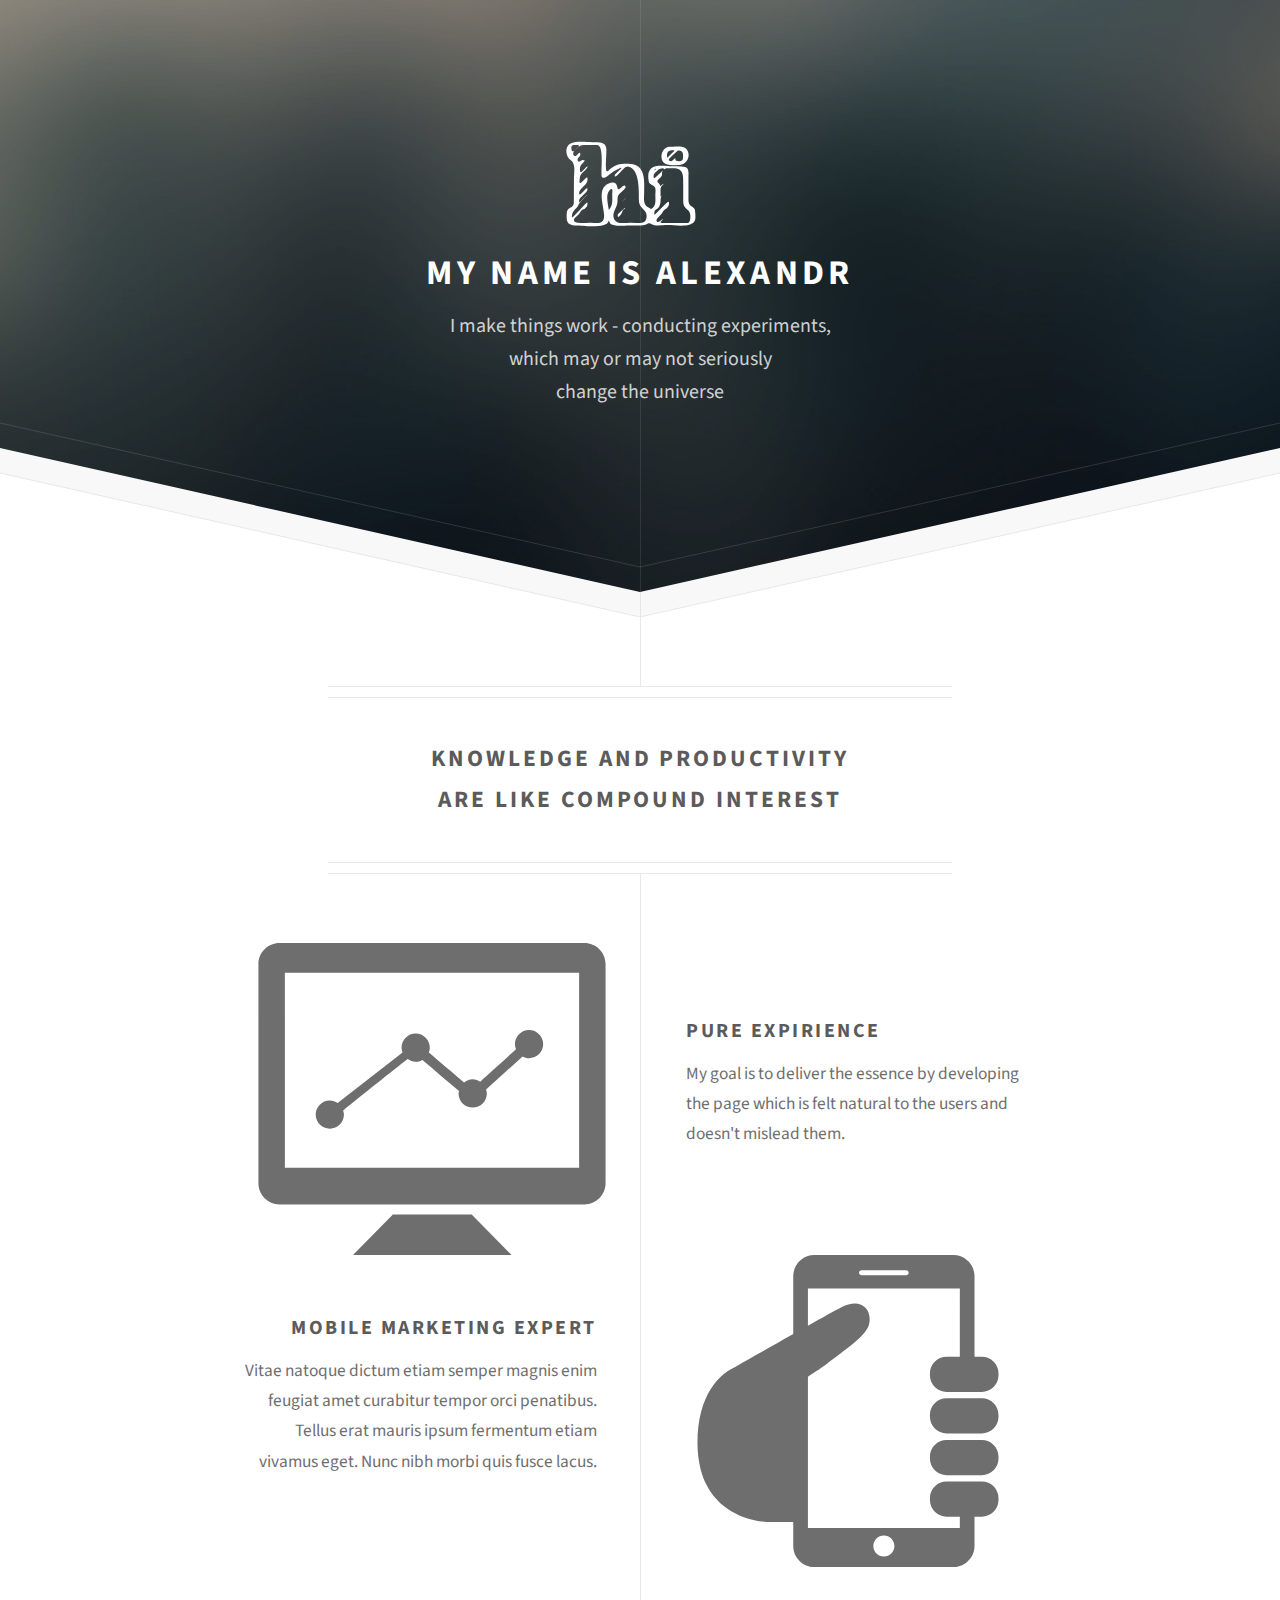
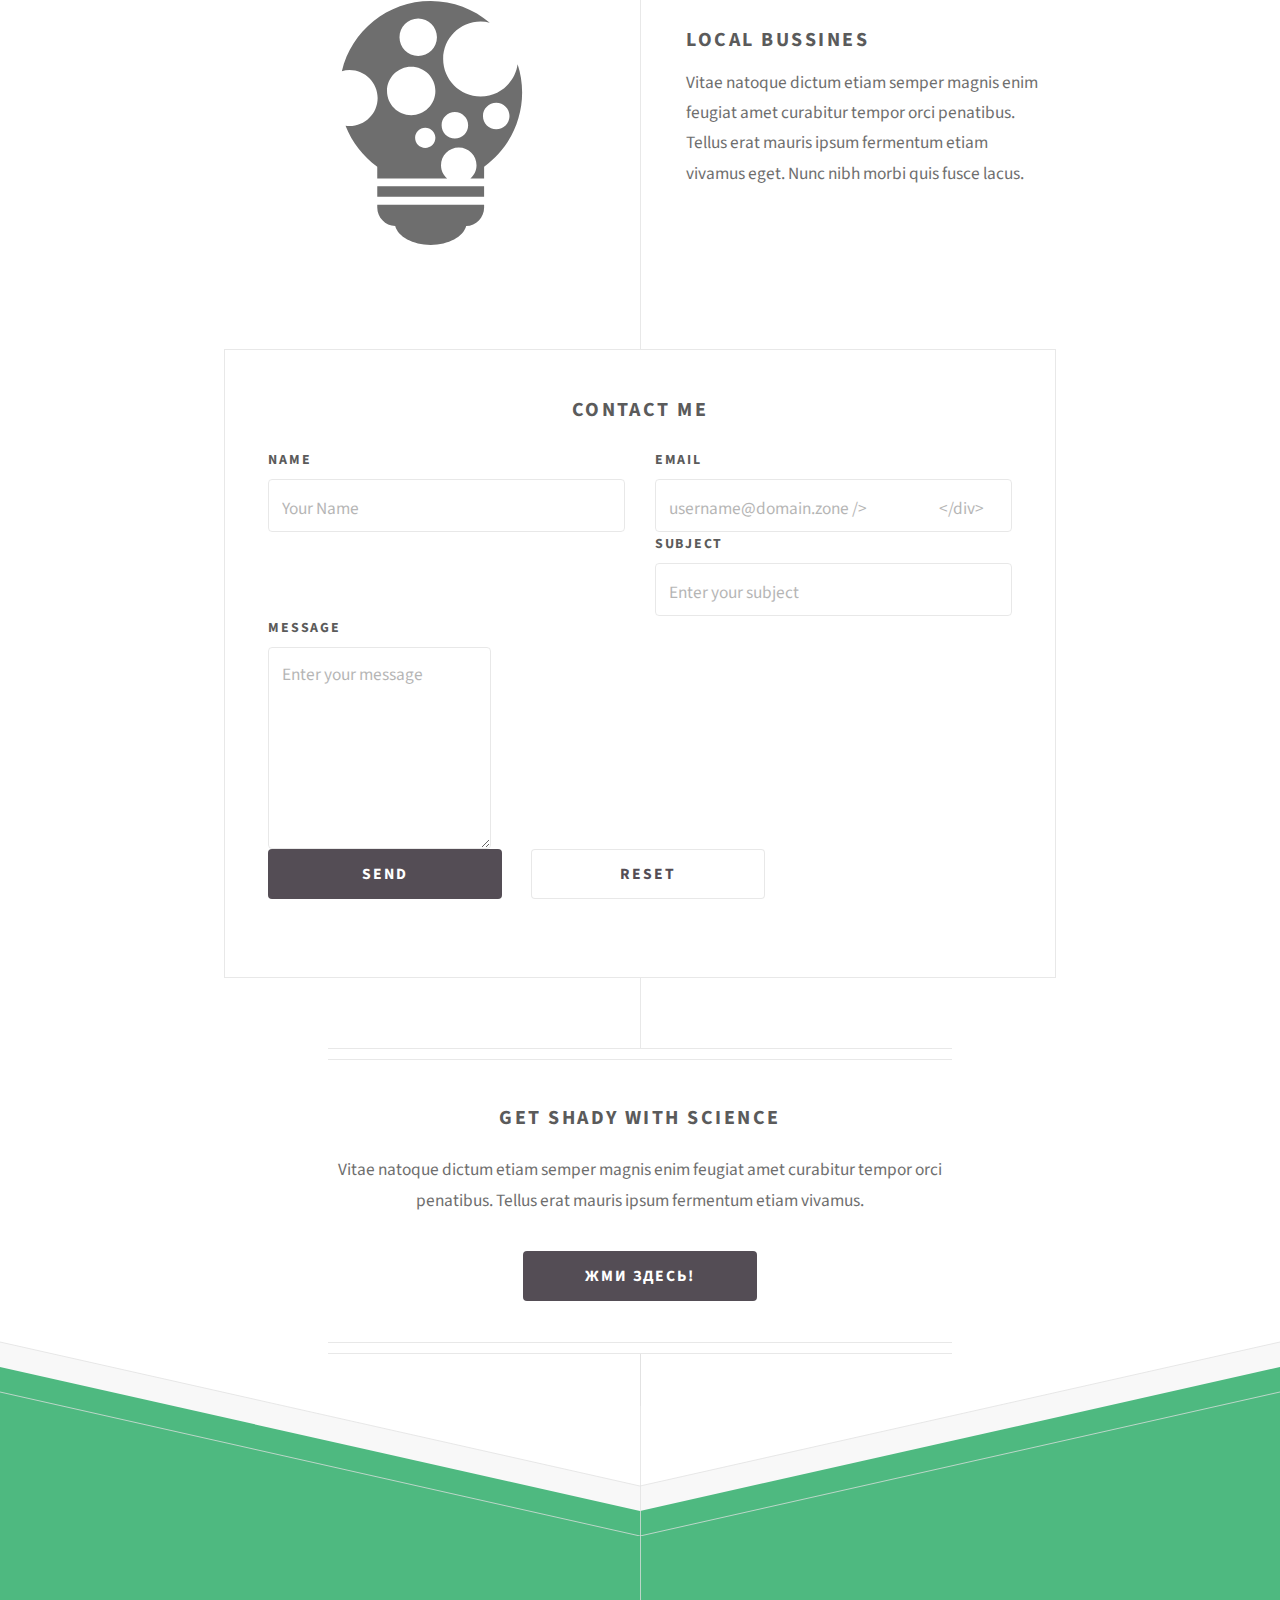
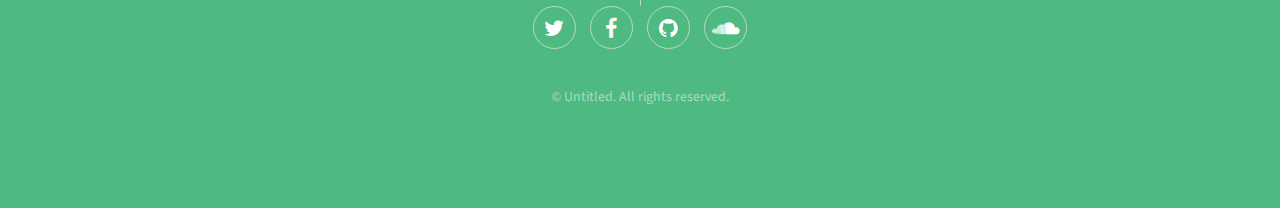
==== index.html @ f29e2207 "linksfix" ====
<!DOCTYPE HTML>
<html>

<head>
    <title>MBIT's Web Site</title>
    <meta http-equiv="content-type" content="text/html; charset=utf-8" />
    <meta name="description" content="" />
    <meta name="keywords" content="" />
    <!--[if lte IE 8]><script src="css/ie/html5shiv.js"></script><![endif]-->
    <script src="js/jquery.min.js"></script>
    <script src="js/skel.min.js"></script>
    <script src="js/init.js"></script>
    <noscript>
        <link rel="stylesheet" href="css/skel.css" />
        <link rel="stylesheet" href="css/style.css" />
        <link rel="stylesheet" href="css/style-wide.css" />
    </noscript>
    <!--[if lte IE 8]><link rel="stylesheet" href="css/ie/v8.css" /><![endif]-->
</head>

<body>

    <!-- Header -->
    <div id="header">
        <svg class="logo" xmlns="http://www.w3.org/2000/svg" xmlns:xlink="http://www.w3.org/1999/xlink" version="1.1" id="Capa_1" x="0px" y="0px" width="64px" height="64px" viewBox="0 0 64 64" style="enable-background:new 0 0 64 64;" xml:space="preserve">
            <g>
                <path d="M50.416,37.108c-0.344-0.433-0.399-1.354-0.399-1.906c0-2.593,0-5.185,0-7.779c0-1.126,0.414-3.731-1.156-4.155   c-1.575-0.426-3.151-0.284-4.781-0.284c-1.7,0-6.277-0.764-7.773,0.73c-1.4,1.4-1.238,3.136-0.912,5.011   c0.181,1.04,1.71,1.186,2.222,1.98c0.425,0.66,0.176,2.381,0.176,3.097c0,1.905,0.396,3.85-1.507,4.936   c-0.028,0.017-0.052,0.037-0.074,0.059c-0.038,0.036-0.146-0.091-0.295-0.237c-0.09-0.088-0.194-0.158-0.315-0.204   c-2.554-0.954-1.941-3.646-1.932-5.797c0.014-2.847,0.301-5.926-1.251-8.435c-1.395-2.256-4.899-2.104-7.12-1.926   c-2.086,0.167-3.497,1.204-4.849,2.418c-0.411,0.369-0.81,0.235-0.859-0.314c-0.217-2.445,0.128-5.121,0.128-7.45   c0-3.095-2.888-2.764-5.127-2.764c-2.481,0-5.575-0.539-7.955,0.429c-2.558,1.04-1.947,5.116-0.043,6.283   c1.935,1.19,1.141,5.189,1.135,6.942c-0.011,2.863-0.021,5.726-0.031,8.589c-0.007,1.791-1.421,1.647-2.188,2.656   c-0.607,0.799-0.459,2.155-0.459,3.091c0,2.333,1.665,2.748,3.602,2.748c1.848,0,11.054,1.435,11.884-1.634   c0.013-0.047,0.021-0.094,0.028-0.141c0.013-0.078,0.135,0.295,0.415,0.761c0.193,0.322,0.425,0.564,0.69,0.676   c1.891,0.794,4.473,0.338,6.442,0.338c2.383,0,5.113,0.368,6.796-0.638c0.475-0.283,0.949-0.201,1.408,0.104   c1.414,0.942,4.261,0.386,5.744,0.386c2.497,0,6.168,0.657,8.599-0.186c1.374-0.477,1.93-1.175,1.93-2.725   c0-0.91-0.019-1.672-0.176-2.574C52.226,38.112,51.064,37.926,50.416,37.108z M6.871,16.965c-0.217-0.995-0.109-1.858,0.886-1.858   c0.444,0,0.889,0,1.333,0c0.553,0,0.677,0.311,0.279,0.693c-0.49,0.47-0.987,0.947-1.492,1.431   C7.478,17.613,6.988,17.505,6.871,16.965z M20.769,38.995c-0.029,0.033-0.058,0.069-0.085,0.108   c-0.042,0.062-0.14-0.326-0.234-0.87c-0.13-0.749-0.263-1.502-0.33-2.273c-0.049-0.55-0.124-1.445-0.073-1.996   c0.079-0.871,0.44-1.661,1.081-2.369c0.371-0.409,0.822-0.236,0.808,0.315c-0.015,0.531-0.079,1.086-0.075,1.544   C21.876,35.4,22.172,37.414,20.769,38.995z M28.884,43.806c-1.931,0-5.751,0.885-6.464-1.749c-0.587-2.171,1.416-3.973,1.398-6.115   c-0.003-0.349,0.016-0.754,0.039-1.19c0.029-0.552,0.382-1.302,0.787-1.677c0.498-0.462,0.996-0.924,1.494-1.386   c0.405-0.375,0.724-0.844,0.683-1.041c-0.029-0.138-0.067-0.255-0.121-0.344c-0.056-0.094-0.158-0.163-0.291-0.212   c-0.19-0.07-0.686,0.227-1.091,0.604c-0.219,0.203-0.438,0.407-0.656,0.61c-0.405,0.376-0.739,0.231-0.833-0.312   c-0.262-1.536-1.072-2.521-3.28-1.623c-4.535,1.843-1.667,8.395-1.667,11.784c0,3.541-2.446,2.651-5.073,2.651   c-1.387,0-4.21,0.484-5.753-0.366c-0.483-0.267-0.41-0.97-0.008-1.349c0.46-0.433,0.922-0.867,1.387-1.304   c0.402-0.379,0.804-1.131,1.141-1.537c0.224-0.27,0.507-0.431,0.816-0.431c0.028,0,0.057-0.004,0.084-0.009   c0.045-0.009,0.201-0.129,0.349-0.268c0.089-0.083,0.177-0.166,0.267-0.251c0.071-0.074,0.143-0.148,0.214-0.221   c0.118-0.121,0.309-0.44,0.362-0.727c0.032-0.167,0.05-0.343,0.051-0.525c0,0,0-0.156,0.001-0.35   c0.001-0.193-0.277-0.072-0.622,0.271c-0.209,0.208-0.418,0.415-0.623,0.618c-1.244,1.341-2.498,2.673-3.752,4.004   c-0.379,0.402-0.712,0.61-0.727,0.464c-0.008-0.086-0.013-0.174-0.013-0.267c0-2.042,1.471-2.673,2.217-3.902   c0.286-0.472,0.682-1.24,1.073-1.63c0.582-0.579,1.164-1.159,1.747-1.738c0.393-0.389,0.71-0.728,0.71-0.758   c0-0.031-0.322,0.256-0.72,0.639c-0.183,0.176-0.352,0.339-0.502,0.483c-0.398,0.382-0.992,0.95-1.317,1.279   c-0.326,0.328-0.578,0.508-0.57,0.4c0.005-0.062,0.008-0.127,0.008-0.193c0-0.163,0.001-0.327,0.002-0.491   c0.001-0.271,0.32-0.807,0.714-1.194c0.56-0.552,1.119-1.104,1.678-1.655c0.394-0.388,0.713-1.021,0.715-1.413   c0.002-0.393-0.308-0.39-0.692,0.007c-0.57,0.588-1.142,1.177-1.712,1.766c-0.385,0.396-0.694,0.315-0.692-0.182   c0.002-0.497,0.314-1.221,0.699-1.617c0.577-0.595,1.148-1.183,1.71-1.762c0.385-0.396,0.698-1.165,0.7-1.718l0.002-0.21   c0.002-0.553-0.316-0.685-0.709-0.298c-0.538,0.53-1.079,1.064-1.62,1.599c-0.393,0.388-0.677,0.256-0.632-0.294   c0.037-0.459,0.076-0.94,0.109-1.432c0.036-0.551,0.38-1.307,0.78-1.686c0.454-0.432,0.909-0.863,1.363-1.298   c0.399-0.381,0.723-0.859,0.724-1.065c0.001-0.207-0.312-0.057-0.701,0.336c-0.463,0.468-0.927,0.936-1.39,1.404   c-0.389,0.393-0.69,0.262-0.708-0.291c-0.007-0.215-0.018-0.428-0.032-0.638c-0.04-0.551,0.2-1.314,0.586-1.71   c0.222-0.228,0.443-0.454,0.665-0.681c0.386-0.395,0.604-0.77,0.475-0.807c-0.076-0.022-0.156-0.035-0.238-0.035   c-0.119,0-0.234-0.024-0.344-0.07c-0.181-0.074-0.585,0.095-0.936,0.435c-0.351,0.34-0.366,0.325-0.022-0.02   c0.345-0.344,0.339-0.359-0.01-0.029c-0.348,0.331-0.732,0.292-0.932-0.058c-0.199-0.35-0.123-0.883,0.247-1.243   s0.658-0.733,0.651-0.834c-0.005-0.059-0.007-0.119-0.007-0.181c0,0,0-0.261,0-0.583c0-0.321-0.317-0.267-0.71,0.123   c-0.224,0.223-0.448,0.444-0.672,0.667c-0.392,0.389-0.925,0.341-1.145-0.131c-0.221-0.473-0.042-1.18,0.356-1.562   c0.523-0.501,1.04-0.998,1.551-1.488c0.398-0.383,1.169-0.693,1.721-0.693c1.691,0,3.379,0,5.067,0c2.84,0,1.288,10.1,1.803,11.886   c0.173,0.598,1.456,0.096,1.732-0.132c1.983-1.632,3.635-2.667,5.016-3.235c0.51-0.211,0.62-0.02,0.222,0.362   c-0.444,0.426-0.935,0.896-1.481,1.419c-0.399,0.381-0.723,0.728-0.723,0.776v0.086c0,0.164,0.008,0.305,0.023,0.422   c0.031,0.232,0.449,0.074,0.834-0.321c0.839-0.861,1.67-1.716,2.497-2.564c0.386-0.396,1.149-0.769,1.692-0.669   c3.831,0.701,3.908,7.512,3.867,12.508c-0.023,2.917,2.855,3.231,2.855,5.605C34.576,44.85,31.527,43.806,28.884,43.806z    M37.641,24.103c0.342-0.316,0.5-0.101,0.183,0.195C37.506,24.596,37.299,24.42,37.641,24.103z M37.18,27.255   c-0.019-0.119-0.029-0.247-0.029-0.388c0-0.168-0.001-0.33-0.002-0.488c-0.002-0.27,0.33-0.789,0.736-1.163   c0.283-0.261,0.584-0.537,0.901-0.83c0.406-0.374,1.179-0.678,1.726-0.678c0.547,0,0.662,0.305,0.258,0.68   c-0.921,0.854-1.841,1.708-2.762,2.561C37.603,27.324,37.213,27.467,37.18,27.255z M49.685,43.953c-2.62,0-5.241,0-7.861,0   c-0.388,0-0.748,0-1.085-0.008c-0.241-0.005-0.47-0.015-0.684-0.031c-0.377-0.03-0.428-0.341-0.118-0.654   c0.31-0.312,0.56-0.647,0.56-0.748c0-0.101-0.306,0.14-0.684,0.539c-0.378,0.398-1.041,0.653-1.398,0.411   c-0.357-0.243-0.228-0.893,0.149-1.296c0.464-0.497,0.928-0.994,1.391-1.489c0.377-0.403,0.761-1.082,1.026-1.415   c0.266-0.332,0.884-0.633,1.18-0.949c0.296-0.317,0.59-0.76,0.622-0.997c0.018-0.14,0.028-0.284,0.028-0.434c0,0,0-0.263,0-0.587   c0-0.324-0.316-0.271-0.708,0.118c-1.316,1.312-2.644,2.638-3.973,3.971c-0.391,0.392-0.715,0.575-0.72,0.409   c-0.003-0.098-0.004-0.197-0.004-0.301c0-1.903,1.167-1.523,1.726-2.486c0.5-0.864,0.591-1.727,0.6-2.642   c0.005-0.553,0.197-1.21,0.451-1.469c0.253-0.258,0.252-0.282-0.001-0.054c-0.254,0.229-0.459,0.382-0.459,0.344   c-0.001-0.023-0.001-0.047-0.001-0.07c0-0.797,0.014-1.574-0.023-2.352c-0.025-0.552,0.198-1.262,0.542-1.588   c0.343-0.327,0.588-0.624,0.55-0.666c-0.037-0.043-0.319,0.169-0.633,0.476c-0.312,0.307-0.316,0.302-0.005-0.006   c0.311-0.309,0.557-0.567,0.546-0.581c-0.011-0.014-0.265,0.216-0.568,0.514c-0.304,0.297-0.559,0.479-0.566,0.406   c-0.005-0.043-0.01-0.087-0.018-0.131c-0.08-0.462-0.323-0.758-0.627-1.001c-0.431-0.345-0.497-0.867-0.093-1.243   c0.227-0.212,0.454-0.423,0.681-0.635c0.404-0.376,0.731-0.873,0.731-1.111v-0.431c0-1.106,0.895-2,2-2c0,0,0.24,0,0.537,0   c0.297,0,0.552-0.013,0.568-0.029c0.018-0.017,0.252-0.029,0.522-0.029c0.164,0,0.327,0,0.491,0c3.99,0,3.726,2.829,3.726,6.007   c0,2.002,0,4.003,0,6.005c0,0.552,0.056,1.459,0.323,1.942c0.66,1.192,1.966,1.432,2.249,3.058   C50.806,41.572,50.803,43.953,49.685,43.953z" />
                <path d="M43.228,15.779c-2.898,0-4.069,3.822-2.392,5.855c1.19,1.444,4.432,0.851,6.056,0.851c0.07,0,0.137-0.006,0.199-0.018   c0.109-0.019,0.642-0.134,1.125-0.4c1.847-1.019,2.561-3.628,1.067-5.438C48.094,15.185,44.852,15.779,43.228,15.779z    M42.113,19.647c0-0.222-0.021-0.52-0.019-0.833c0.002-0.459,0.269-1.012,0.5-1.242c0.229-0.229,0.863-0.467,1.416-0.474   c0.022,0,0.046,0,0.068-0.001c0.553-0.004,0.893,0.11,0.759,0.228c-0.066,0.058-0.146,0.128-0.243,0.214   c-0.474,0.451-1.058,1.003-1.732,1.637c-0.402,0.379-0.735,0.638-0.742,0.579C42.116,19.72,42.113,19.685,42.113,19.647z    M47.853,20.57c-0.233,0.5-1.146,0.548-1.601,0.548c-0.456,0-0.929-0.186-0.997-0.436c-0.04-0.146-0.063-0.301-0.063-0.461   c0,0,0-0.082,0-0.184c0-0.102-0.305,0.1-0.681,0.448c-0.376,0.349-0.717,0.632-0.761,0.632c-0.027,0-0.055,0-0.081,0   c-0.243,0-0.475-0.046-0.681-0.132c-0.356-0.149-0.229-0.713,0.178-1.088c0.781-0.721,1.638-1.512,2.555-2.359   c0.068-0.075,0.143-0.143,0.223-0.207c0.034-0.031,0.068-0.063,0.104-0.096c0.057-0.053,0.171-0.094,0.254-0.092   c0.051,0.001,0.102,0.002,0.151,0.002c0.85,0,1.556,0.541,1.556,1.471C48.008,19.113,48.121,19.995,47.853,20.57z" />
                <path d="M24.538,36.933c-0.396,0.386-0.39,0.392,0.012,0.013c0.544-0.513,1.081-1.021,1.613-1.523   c0.401-0.379,0.727-0.709,0.727-0.737c-0.001-0.028-0.321,0.263-0.716,0.649C25.627,35.868,25.081,36.402,24.538,36.933z" />
                <path d="M26.041,38.735c-0.502,0.461-0.973,0.893-1.406,1.293c-0.405,0.374-0.734,0.703-0.733,0.734   c0.001,0.019,0.001,0.037,0.001,0.057c0,0,0,0.271,0,0.607c0,0.336,0.315,0.291,0.705-0.101c0.07-0.07,0.141-0.142,0.212-0.212   c0.39-0.391,0.715-1.121,0.864-1.599c0.129-0.416,0.32-0.674,0.533-0.664c0.143,0.006,0.273-0.108,0.382-0.309   C26.734,38.291,26.447,38.361,26.041,38.735z" />
                <path d="M41.783,30.498c0.214-0.189,0.2-0.205-0.012-0.013C41.56,30.678,41.569,30.688,41.783,30.498z" />
            </g>
        </svg>
        <h1>My name is Alexandr</h1>
        <p>I make things work - conducting experiments,
            <br/>which may or may not seriously
            <br/>change the universe

        </p>
    </div>

    <!-- Main -->
    <div id="main">

        <header class="major container small">
            <h2>Knowledge And Productivity
                <br>Are Like Compound Interest</h2>

            <!--    <p>The appearance of conforming gets you a long way</p> -->

        </header>

        <div class="box alt container">
            <section class="feature left">
                <svg class="image icon" xmlns="http://www.w3.org/2000/svg" xmlns:xlink="http://www.w3.org/1999/xlink" version="1.1" id="Capa_1" x="0px" y="0px" width="23.303px" height="20.945px" viewBox="0 0 23.303 20.945" enable-background="new 0 0 23.303 20.945" xml:space="preserve">
                    <g>
                        <path d="M21.885,0H1.419C0.638,0,0,0.639,0,1.418v14.715c0,0.778,0.638,1.418,1.419,1.418h20.466c0.78,0,1.418-0.64,1.418-1.418   V1.418C23.303,0.639,22.665,0,21.885,0z M21.528,15.09H1.775V1.989h19.753V15.09z" />
                        <polygon points="9.026,18.224 6.348,20.945 16.994,20.945 14.316,18.224  " />
                        <path d="M4.791,12.463c0.523,0,0.949-0.425,0.949-0.948c0-0.095-0.028-0.181-0.054-0.268c1.213-0.978,3.356-2.702,4.333-3.455   c0.154,0.109,0.333,0.187,0.536,0.187c0.169,0,0.319-0.056,0.456-0.133c0.628,0.534,1.696,1.442,2.454,2.087   c-0.01,0.055-0.032,0.104-0.032,0.162c0,0.524,0.426,0.949,0.95,0.949s0.95-0.425,0.95-0.949c0-0.093-0.028-0.178-0.053-0.263   l2.454-2.216c0.132,0.069,0.274,0.118,0.434,0.118c0.524,0,0.949-0.425,0.949-0.949s-0.425-0.949-0.949-0.949   S17.22,6.261,17.22,6.786c0,0.125,0.027,0.244,0.071,0.353c-0.686,0.619-1.744,1.575-2.404,2.171   c-0.147-0.095-0.313-0.165-0.503-0.165c-0.224,0-0.42,0.089-0.582,0.218c-0.627-0.533-1.641-1.395-2.362-2.008   c0.038-0.102,0.065-0.209,0.065-0.325c0-0.524-0.425-0.949-0.949-0.949S9.607,6.506,9.607,7.03c0,0.116,0.028,0.224,0.066,0.326   l-4.356,3.389c-0.152-0.104-0.327-0.18-0.525-0.18c-0.524,0-0.949,0.425-0.949,0.949C3.842,12.038,4.267,12.463,4.791,12.463z" />
                    </g>
                </svg>
                <div class="content ">
                    <h3>Pure expirience</h3>
                    <p>My goal is to deliver the essence by developing the page which is felt natural to the users and doesn't mislead them.</p>
                </div>
            </section>
            <section class="feature right ">
                <svg class="image icon" xmlns="http://www.w3.org/2000/svg" xmlns:xlink="http://www.w3.org/1999/xlink" version="1.1" id="Capa_1" x="0px" y="0px" width="28.946px" height="29.998px" viewBox="0 0 28.946 29.998" style="enable-background:new 0 0 28.946 29.998;" xml:space="preserve">
                    <g>
                        <path d="M27.341,13.783h-2.99h-0.399c-0.884,0-1.601,0.717-1.601,1.604v0.174c0,0.887,0.717,1.604,1.602,1.604h2.992h0.396   c0.885,0,1.604-0.719,1.604-1.604l-0.002-0.176C28.945,14.5,28.226,13.783,27.341,13.783z" />
                        <path d="M27.343,9.783h-0.707V2.027C26.636,0.912,25.724,0,24.609,0H11.236c-1.115,0-2.027,0.912-2.027,2.027v5.565   c-2.698,1.525-5.48,3.118-5.486,3.122C2.213,11.335,0,13.341,0,18.077c0,0.423,0.028,0.814,0.067,1.191   c0.012,0.11,0.026,0.217,0.041,0.323c0.039,0.277,0.088,0.542,0.146,0.794c0.021,0.089,0.037,0.183,0.06,0.269   c0.078,0.292,0.169,0.565,0.271,0.824c0.051,0.129,0.107,0.247,0.163,0.368c0.06,0.127,0.12,0.251,0.185,0.369   c0.075,0.14,0.15,0.276,0.232,0.405c0.02,0.03,0.041,0.058,0.061,0.088c1.951,2.948,5.549,2.962,5.549,2.962h2.434v2.303   c0,1.113,0.912,2.025,2.027,2.025h13.373c1.115,0,2.027-0.912,2.027-2.025v-2.809h0.309v-0.002h0.395   c0.887,0,1.605-0.717,1.604-1.604l0.002-0.174c-0.003-0.886-0.72-1.601-1.605-1.601h-0.396h-2.594h-0.399   c-0.886,0-1.601,0.717-1.601,1.602v0.178c0,0.883,0.717,1.602,1.602,1.602h1.273v1.085H10.619V11.697   c0.734-0.465,1.413-0.913,1.801-1.213c1.963-1.518,3.826-2.727,4.078-3.824c0.328-1.422-0.764-2.621-2.658-1.637   c-0.597,0.31-1.822,0.989-3.221,1.775V3.212l14.607,0.002v6.568h-0.875v0.002h-0.397c-0.885,0-1.604,0.717-1.604,1.604v0.174   c0,0.887,0.719,1.602,1.602,1.602h0.398h2.594h0.398c0.885,0,1.602-0.717,1.602-1.602v-0.178   C28.945,10.502,28.228,9.783,27.343,9.783z M17.921,26.961c0.561,0,1.014,0.453,1.014,1.014s-0.453,1.013-1.014,1.013   c-0.559,0-1.012-0.453-1.012-1.014C16.91,27.416,17.363,26.961,17.921,26.961z M20.062,1.951h-4.279   c-0.135,0-0.246-0.109-0.246-0.244c0-0.137,0.111-0.246,0.246-0.246h4.279c0.135,0,0.244,0.109,0.244,0.246   C20.306,1.842,20.197,1.951,20.062,1.951z" />
                        <path d="M27.341,17.783h-0.396h-2.993c-0.883,0-1.602,0.719-1.602,1.604v0.176c0,0.885,0.717,1.602,1.602,1.602h0.398h2.594h0.396   c0.887,0,1.602-0.717,1.604-1.602l-0.001-0.176C28.943,18.502,28.228,17.783,27.341,17.783z" />
                    </g>
                </svg>
                <div class="content ">
                    <h3>Mobile Marketing Expert</h3>
                    <p>Vitae natoque dictum etiam semper magnis enim feugiat amet curabitur tempor orci penatibus. Tellus erat mauris ipsum fermentum etiam vivamus eget. Nunc nibh morbi quis fusce lacus.</p>
                </div>
            </section>
            <section class="feature left ">
                <svg class="image icon" xmlns="http://www.w3.org/2000/svg" xmlns:xlink="http://www.w3.org/1999/xlink" version="1.1" id="Layer_1" x="0px" y="0px" width="100px" height="100px" viewBox="0 0 50 50" enable-background="new 0 0 100 100" xml:space="preserve">
                    <path d="M33.351,38.114l0.002,0.413c0,1.617-1.275,2.912-2.875,2.994c-0.442,1.707-2.808,3.02-5.686,3.021  c-2.877-0.001-5.248-1.313-5.688-3.021c-1.601-0.084-2.881-1.377-2.875-2.992l-0.002-0.414L33.351,38.114z M16.229,36.809h17.123  l-0.002-1.664l-17.121,0.002V36.809L16.229,36.809z M39.444,20.114c0,4.895-2.404,9.22-6.09,11.879l-0.004,1.893h-2.199  c0.599-0.521,0.983-1.28,0.983-2.135c0-1.569-1.272-2.844-2.844-2.844s-2.844,1.272-2.844,2.844c0,0.856,0.387,1.614,0.983,2.136  l-11.203,0.002v-1.894c-2.271-1.642-4.049-3.914-5.084-6.56c0.213,0.031,0.426,0.065,0.646,0.065c2.484,0,4.5-2.015,4.5-4.5  s-2.016-4.5-4.5-4.5c-0.432,0-0.84,0.08-1.234,0.193c1.543-6.44,7.322-11.231,14.234-11.235c3.611,0.002,6.911,1.314,9.465,3.479  c-0.47-0.118-0.959-0.188-1.465-0.188c-3.312,0-6,2.687-6,6s2.688,6,6,6c3.025,0,5.523-2.244,5.934-5.157  C39.188,17.019,39.444,18.536,39.444,20.114z M25.542,27.376c0-0.897-0.729-1.625-1.625-1.625s-1.625,0.728-1.625,1.625  s0.729,1.625,1.625,1.625S25.542,28.273,25.542,27.376z M25.542,19.876c0-2.14-1.734-3.875-3.875-3.875s-3.875,1.735-3.875,3.875  s1.734,3.875,3.875,3.875S25.542,22.016,25.542,19.876z M25.792,11.251c0-1.657-1.344-3-3-3s-3,1.343-3,3s1.344,3,3,3  S25.792,12.908,25.792,11.251z M30.792,25.376c0-1.174-0.951-2.125-2.125-2.125s-2.125,0.951-2.125,2.125s0.951,2.125,2.125,2.125  S30.792,26.55,30.792,25.376z M37.417,23.876c0-1.174-0.951-2.125-2.125-2.125s-2.125,0.951-2.125,2.125s0.951,2.125,2.125,2.125  S37.417,25.05,37.417,23.876z" />
                </svg>


                </a>
                <div class="content">
                    <h3>Local Bussines</h3>
                    <p>Vitae natoque dictum etiam semper magnis enim feugiat amet curabitur tempor orci penatibus. Tellus erat mauris ipsum fermentum etiam vivamus eget. Nunc nibh morbi quis fusce lacus.</p>
                </div>
            </section>
        </div>

        
        <div class="box container"><!--
            <header>
                <h2>A lot of generic stuff</h2>
            </header>
            <section>
                <header>
                    <h3>Paragraph</h3>
                    <p>This is the subtitle for this particular heading</p>
                </header>
                <p>Phasellus nisl nisl, varius id <sup>porttitor sed pellentesque</sup> ac orci. Pellentesque habitant
                    <strong>strong</strong>tristique <b>bold</b> et netus <i>italic</i> malesuada
                    <em>emphasized</em>ac turpis egestas. Morbi leo suscipit ut. Praesent <sub>id turpis vitae</sub> turpis pretium ultricies. Vestibulum sit amet risus elit.</p>
            </section>
            <section>
                <header>
                    <h3>Blockquote</h3>
                </header>
                <blockquote>Fringilla nisl. Donec accumsan interdum nisi, quis tincidunt felis sagittis eget. tempus euismod. Vestibulum ante ipsum primis in faucibus.</blockquote>
            </section>
            <section>
                <header>
                    <h3>Divider</h3>
                </header>
                <p>Donec consectetur vestibulum dolor et pulvinar. Etiam vel felis enim, at viverra ligula. Ut porttitor sagittis lorem, quis eleifend nisi ornare vel. Praesent nec orci facilisis leo magna. Cras sit amet urna eros, id egestas urna. Quisque aliquam tempus euismod. Vestibulum ante ipsum primis in faucibus orci luctus et ultrices posuere cubilia.</p>
                <hr />
                <p>Donec consectetur vestibulum dolor et pulvinar. Etiam vel felis enim, at viverra ligula. Ut porttitor sagittis lorem, quis eleifend nisi ornare vel. Praesent nec orci facilisis leo magna. Cras sit amet urna eros, id egestas urna. Quisque aliquam tempus euismod. Vestibulum ante ipsum primis in faucibus orci luctus et ultrices posuere cubilia.</p>
            </section>
            <section>
                <header>
                    <h3>Unordered List</h3>
                </header>
                <ul class="default">
                    <li>Donec consectetur vestibulum dolor et pulvinar. Etiam vel felis enim, at viverra ligula. Ut porttitor sagittis lorem, quis eleifend nisi ornare vel.</li>
                    <li>Donec consectetur vestibulum dolor et pulvinar. Etiam vel felis enim, at viverra ligula. Ut porttitor sagittis lorem, quis eleifend nisi ornare vel.</li>
                    <li>Donec consectetur vestibulum dolor et pulvinar. Etiam vel felis enim, at viverra ligula. Ut porttitor sagittis lorem, quis eleifend nisi ornare vel.</li>
                    <li>Donec consectetur vestibulum dolor et pulvinar. Etiam vel felis enim, at viverra ligula. Ut porttitor sagittis lorem, quis eleifend nisi ornare vel.</li>
                </ul>
            </section>
            <section>
                <header>
                    <h3>Ordered List</h3>
                </header>
                <ol class="default">
                    <li>Donec consectetur vestibulum dolor et pulvinar. Etiam vel felis enim, at viverra ligula. Ut porttitor sagittis lorem, quis eleifend nisi ornare vel.</li>
                    <li>Donec consectetur vestibulum dolor et pulvinar. Etiam vel felis enim, at viverra ligula. Ut porttitor sagittis lorem, quis eleifend nisi ornare vel.</li>
                    <li>Donec consectetur vestibulum dolor et pulvinar. Etiam vel felis enim, at viverra ligula. Ut porttitor sagittis lorem, quis eleifend nisi ornare vel.</li>
                    <li>Donec consectetur vestibulum dolor et pulvinar. Etiam vel felis enim, at viverra ligula. Ut porttitor sagittis lorem, quis eleifend nisi ornare vel.</li>
                </ol>
            </section>
            <section>
                <header>
                    <h3>Table</h3>
                </header>
                <div class="table-wrapper">
                    <table class="default">
                        <thead>
                            <tr>
                                <th>ID</th>
                                <th>Name</th>
                                <th>Description</th>
                                <th>Price</th>
                            </tr>
                        </thead>
                        <tbody>
                            <tr>
                                <td>45815</td>
                                <td>Something</td>
                                <td>Ut porttitor sagittis lorem, quis eleifend nisi ornare vel.</td>
                                <td>29.99</td>
                            </tr>
                            <tr>
                                <td>24524</td>
                                <td>Nothing</td>
                                <td>Ut porttitor sagittis lorem, quis eleifend nisi ornare vel.</td>
                                <td>19.99</td>
                            </tr>
                            <tr>
                                <td>45815</td>
                                <td>Something</td>
                                <td>Ut porttitor sagittis lorem, quis eleifend nisi ornare vel.</td>
                                <td>29.99</td>
                            </tr>
                            <tr>
                                <td>24524</td>
                                <td>Nothing</td>
                                <td>Ut porttitor sagittis lorem, quis eleifend nisi ornare vel.</td>
                                <td>19.99</td>
                            </tr>
                        </tbody>
                        <tfoot>
                            <tr>
                                <td colspan="3"></td>
                                <td>100.00</td>
                            </tr>
                        </tfoot>
                    </table>
                </div>
            </section> -->
            <section>
                <header>
                    <h3>Contact Me</h3>
                </header>
                <form method="post" action="//formspree.io/lxmbit@gmail.com">
                    <div class="row">
                        <div class="6u">
                            <label for="name">Name</label>
                            <input class="text" type="text" name="name" id="name" value="" placeholder="Your Name" />
                        </div>
                        <div class="6u">
                            <label for="email">Email</label>
                            <input class="text" type="text" name="_replyto" id="email" value="" placeholder="username@domain.zone />
                        </div>
                    </div>
                    <div class="row">
                        <div class="12u">
                            <label for="subject">Subject</label>
                            <input class="text" type="text" name="_subject" id="subject" value="" placeholder="Enter your subject" />
                        </div>
                    </div>
                    <div class="row">
                        <div class="12u">
                            <label for="subject">Message</label>
                            <textarea name="message" id="message" placeholder="Enter your message" rows="6"></textarea>
                        </div>
                    </div>
                    <input type="hidden" name="_next" value="//mbit.ws" />
                    <div class="row">
                        <div class="12u">
                            <ul class="actions">
                                <li>
                                    <input type="submit" value="Send" />
                                </li>
                                <li>
                                    <input type="reset" value="Reset" class="alt" />
                                </li>
                            </ul>
                        </div>
                    </div>
                </form>
            </section>
        </div>

        <footer class="major container small">
            <h3>Get shady with science</h3>
            <p>Vitae natoque dictum etiam semper magnis enim feugiat amet curabitur tempor orci penatibus. Tellus erat mauris ipsum fermentum etiam vivamus.</p>
            <ul class="actions">
                <li><a href="#" class="button">Жми здесь!</a>
                </li>
            </ul>
        </footer>

    </div>

    <!-- Footer -->
    <div id="footer">
        <div class="container small">
<!--
            <header class="major last">
                <h2>Questions or comments?</h2>
            </header>

            <p>Vitae natoque dictum etiam semper magnis enim feugiat amet curabitur tempor orci penatibus. Tellus erat mauris ipsum fermentum etiam vivamus.</p>

            <form method="post" action="#">
                <div class="row collapse-at-2">
                    <div class="6u">
                        <input type="text" name="name" placeholder="Name" />
                    </div>
                    <div class="6u">
                        <input type="email" name="email" placeholder="Email" />
                    </div>
                </div>
                <div class="row">
                    <div class="12u">
                        <textarea name="message" placeholder="Message" rows="6"></textarea>
                    </div>
                </div>
                <div class="row">
                    <div class="12u">
                        <ul class="actions">
                            <li>
                                <input type="submit" value="Send Message" />
                            </li>
                        </ul>
                    </div>
                </div>
            </form>
          -->

            <ul class="icons">
                <li>
                    <a href="#" class="icon fa-twitter">
                        <span class="label">Twitter</span>
                    </a>
                </li>
                <li>
                    <a href="http://fb.com/alexandr.balash" class="icon fa-facebook">
                        <span class="label">Facebook</span>
                    </a>
                </li>
                <li>
                    <a href="http://lxmbit.github.io" class="icon fa-github">
                        <span class="label">Github</span>
                    </a>
                </li>
                <li>
                    <a href="http://t.co/G0XTzbROIw" class="icon fa-soundcloud">
                        <span class="label">SoundCloud</span>
                    </a>
                </li>
            </ul>

            <ul class="copyright">
                <li>&copy; Untitled. All rights reserved.</li>
            </ul>

        </div>
    </div>

</body>

</html>
---- css/skel.css ----
/* Resets (http://meyerweb.com/eric/tools/css/reset/ | v2.0 | 20110126 | License: none (public domain)) */

html, body, div, span, applet, object, iframe, h1, h2, h3, h4, h5, h6, p, blockquote, pre, a, abbr, acronym, address, big, cite, code, del, dfn, em, img, ins, kbd, q, s, samp, small, strike, strong, sub, sup, tt, var, b, u, i, center, dl, dt, dd, ol, ul, li, fieldset, form, label, legend, table, caption, tbody, tfoot, thead, tr, th, td, article, aside, canvas, details, embed, figure, figcaption, footer, header, hgroup, menu, nav, output, ruby, section, summary, time, mark, audio, video {
    margin: 0;
    padding: 0;
    border: 0;
    font-size: 100%;
    font: inherit;
    vertical-align: baseline;
}
article, aside, details, figcaption, figure, footer, header, hgroup, menu, nav, section {
    display: block;
}
body {
    line-height: 1;
}
ol, ul {
    list-style: none;
}
blockquote, q {
    quotes: none;
}
blockquote:before, blockquote:after, q:before, q:after {
    content: '';
    content: none;
}
table {
    border-collapse: collapse;
    border-spacing: 0;
}
body {
    -webkit-text-size-adjust: none
}
/* Box Model */

*, *:before, *:after {
    -moz-box-sizing: border-box;
    -webkit-box-sizing: border-box;
    box-sizing: border-box;
}
/* Container */

body {
    /* min-width: (containers) */
    
    min-width: 51em;
}
.container {
    margin-left: auto;
    margin-right: auto;
    /* width: (containers) */
    
    width: 51em;
}
/* Modifiers */

.container.small {
    /* width: (containers) * 0.75; */
    
    width: 38.25em;
}
.container.large {
    width: 100%;
    /* max-width: (containers) * 1.25; */
    
    max-width: 63.75em;
    /* min-width: (containers); */
    
    min-width: 51em;
}
/* Grid */

.\31 2u {
    width: 100%
}
.\31 1u {
    width: 91.6666666667%
}
.\31 0u {
    width: 83.3333333333%
}
.\39 u {
    width: 75%
}
.\38 u {
    width: 66.6666666667%
}
.\37 u {
    width: 58.3333333333%
}
.\36 u {
    width: 50%
}
.\35 u {
    width: 41.6666666667%
}
.\34 u {
    width: 33.3333333333%
}
.\33 u {
    width: 25%
}
.\32 u {
    width: 16.6666666667%
}
.\31 u {
    width: 8.3333333333%
}
.\-11u {
    margin-left: 91.6666666667%
}
.\-10u {
    margin-left: 83.3333333333%
}
.\-9u {
    margin-left: 75%
}
.\-8u {
    margin-left: 66.6666666667%
}
.\-7u {
    margin-left: 58.3333333333%
}
.\-6u {
    margin-left: 50%
}
.\-5u {
    margin-left: 41.6666666667%
}
.\-4u {
    margin-left: 33.3333333333%
}
.\-3u {
    margin-left: 25%
}
.\-2u {
    margin-left: 16.6666666667%
}
.\-1u {
    margin-left: 8.3333333333%
}
/* Rows */

.row > * {
    float: left;
}
.row:after {
    content: '';
    display: block;
    clear: both;
    height: 0;
}
.row:first-child > * {
    padding-top: 0 !important;
}
.row.uniform > * >:first-child {
    margin-top: 0;
}
.row.uniform > * >:last-child {
    margin-bottom: 0;
}
/* Normal */

.row > * {
    /* padding-left: (gutters) */
    
    padding-left: 30px;
}
.row + .row > * {
    /* padding: (gutters) 0 0 (gutters) */
    
    padding: 30px 0 0 30px;
}
.row {
    /* margin-left: -(gutters) */
    
    margin-left: -30px;
}
.row + .row.uniform > * {
    /* padding: (gutters.vertical) 0 0 (gutters.vertical) */
    
    padding: 30px 0 0 30px;
}
/* Flush */

.row.flush > * {
    padding-left: 0;
}
.row + .row.flush > * {
    padding: 0;
}
.row.flush {
    margin-left: 0;
}
.row + .row.uniform.flush > * {
    padding: 0;
}
/* Quarter */

.row.quarter > * {
    /* padding-left: (gutters * 0.25) */
    
    padding-left: 7.5px;
}
.row + .row.quarter > * {
    /* padding: (gutters * 0.25) 0 0 (gutters * 0.25) */
    
    padding: 7.5px 0 0 7.5px;
}
.row.quarter {
    /* margin-left: -(gutters * 0.25) */
    
    margin-left: -7.5px;
}
.row + .row.uniform.quarter > * {
    /* padding: (gutters.vertical * 0.25) 0 0 (gutters.vertical * 0.25) */
    
    padding: 7.5px 0 0 7.5px;
}
/* Half */

.row.half > * {
    /* padding-left: (gutters * 0.5) */
    
    padding-left: 15px;
}
.row + .row.half > * {
    /* padding: (gutters * 0.5) 0 0 (gutters * 0.5) */
    
    padding: 15px 0 0 15px;
}
.row.half {
    /* margin-left: -(gutters * 0.5) */
    
    margin-left: -15px;
}
.row + .row.uniform.half > * {
    /* padding: (gutters.vertical * 0.5) 0 0 (gutters.vertical * 0.5) */
    
    padding: 15px 0 0 15px;
}
/* One and (a) Half */

.row.oneandhalf > * {
    /* padding-left: (gutters * 1.5) */
    
    padding-left: 45px;
}
.row + .row.oneandhalf > * {
    /* padding: (gutters * 1.5) 0 0 (gutters * 1.5) */
    
    padding: 45px 0 0 45px;
}
.row.oneandhalf {
    /* margin-left: -(gutters * 1.5) */
    
    margin-left: -45px;
}
.row + .row.uniform.oneandhalf > * {
    /* padding: (gutters.vertical * 1.5) 0 0 (gutters.vertical * 1.5) */
    
    padding: 45px 0 0 45px;
}
/* Double */

.row.double > * {
    /* padding-left: (gutters * 2) */
    
    padding-left: 60px;
}
.row + .row.double > * {
    /* padding: (gutters * 2) 0 0 (gutters * 2) */
    
    padding: 60px 0 0 60px;
}
.row.double {
    /* margin-left: -(gutters * 2) */
    
    margin-left: -60px;
}
.row + .row.uniform.double > * {
    /* padding: (gutters.vertical * 2) 0 0 (gutters.vertical * 2) */
    
    padding: 60px 0 0 60px;
}
---- css/style.css ----
@import url("font-awesome.min.css");
@import url("http://fonts.googleapis.com/css?family=Source+Sans+Pro:300,300italic,400,400italic,600,600italic,700,700italic");


html, body {
    height: 100%;
}
body {
    background: white;
}
body.is-loading * {
    -moz-transition: none !important;
    -webkit-transition: none !important;
    -o-transition: none !important;
    -ms-transition: none !important;
    transition: none !important;
    -moz-animation: none !important;
    -webkit-animation: none !important;
    -o-animation: none !important;
    -ms-animation: none !important;
    animation: none !important;
}
body, input, select, textarea {
    color: #6e6e6e;
    font-family: 'Source Sans Pro', sans-serif;
    font-size: 16pt;
    font-weight: 400;
    line-height: 1.75em;
}
a {
    -moz-transition: color 0.2s ease-in-out, border-bottom-color 0.2s ease-in-out;
    -webkit-transition: color 0.2s ease-in-out, border-bottom-color 0.2s ease-in-out;
    -o-transition: color 0.2s ease-in-out, border-bottom-color 0.2s ease-in-out;
    -ms-transition: color 0.2s ease-in-out, border-bottom-color 0.2s ease-in-out;
    transition: color 0.2s ease-in-out, border-bottom-color 0.2s ease-in-out;
    border-bottom: dotted 1px;
    color: #4eb980;
    text-decoration: none;
}
a:hover {
    border-bottom-color: transparent;
}
strong, b {
    font-weight: 600;
    color: #5b5b5b;
}
em, i {
    font-style: italic;
}
p, ul, ol, dl, table, blockquote, form {
    margin: 0 0 2em 0;
}
h1, h2, h3, h4, h5, h6 {
    color: #5b5b5b;
    font-weight: 700;
    letter-spacing: 0.125em;
    line-height: 1.75em;
    margin-bottom: 1em;
    text-transform: uppercase;
    text-align: center;
}
h1 a, h2 a, h3 a, h4 a, h5 a, h6 a {
    color: inherit;
    text-decoration: none;
}
h2 {
    font-size: 1.75em;
}
h3 {
    font-size: 1.5em;
}
sub {
    font-size: 0.8em;
    position: relative;
    top: 0.5em;
}
sup {
    font-size: 0.8em;
    position: relative;
    top: -0.5em;
}
hr {
    border: 0;
    border-top: solid 1px rgba(224, 224, 224, 0.75);
    margin-bottom: 1.5em;
}
blockquote {
    border-left: solid 0.5em rgba(224, 224, 224, 0.75);
    font-style: italic;
    padding: 1em 0 1em 2em;
}
/* Section/Article */

section.special, article.special {
    text-align: center;
}
header {
    text-align: center;
}
header p {
    position: relative;
    top: -1em;
    color: #888888;
    text-transform: uppercase;
    letter-spacing: 0.075em;
}
header.major {
    border-bottom-width: 1px;
    border-color: rgba(224, 224, 224, 0.75);
    border-style: solid;
    border-top-width: 1px;
    margin-bottom: 6em;
    padding: 4em 0;
    position: relative;
}
header.major:before, header.major:after {
    background: rgba(224, 224, 224, 0.75);
    content: '';
    display: block;
    height: 1px;
    left: 0;
    position: absolute;
    width: 100%;
}
header.major:before {
    top: 10px;
}
header.major:after {
    bottom: 10px;
}
header.major h2 {
    margin: 0;
}
header.major p {
    top: 0;
    margin: 1.5em 0 0 0;
    padding: 1.5em 1.5em 0 1.5em;
    font-size: 1.5em;
    line-height: 1.75em;
    border-top: solid 1px rgba(224, 224, 224, 0.75);
    display: inline-block;
}
header.major.last {
    border-bottom: 0;
    margin-bottom: 0;
    padding-bottom: 0;
}
header.major.last:after {
    display: none;
}
header.major.last h2 {
    margin-bottom: 1em;
}
footer {
    text-align: center;
}
footer.major {
    border-bottom-width: 1px;
    border-color: rgba(224, 224, 224, 0.75);
    border-style: solid;
    border-top-width: 1px;
    margin-top: 6em;
    padding: 4em 0;
    position: relative;
}
footer.major:before, footer.major:after {
    background: rgba(224, 224, 224, 0.75);
    content: '';
    display: block;
    height: 1px;
    left: 0;
    position: absolute;
    width: 100%;
}
footer.major:before {
    top: 10px;
}
footer.major:after {
    bottom: 10px;
}
/* Form */

label {
    display: block;
    color: #5b5b5b;
    font-size: 0.8em;
    font-weight: 700;
    letter-spacing: 0.125em;
    line-height: 1.75em;
    text-transform: uppercase;
    margin: 0 0 0.5em 0;
}
input[type="text"], input[type="password"], input[type="email"], select, textarea {
    -moz-appearance: none;
    -webkit-appearance: none;
    -o-appearance: none;
    -ms-appearance: none;
    appearance: none;
    -moz-transition: background-color 0.2s ease-in-out;
    -webkit-transition: background-color 0.2s ease-in-out;
    -o-transition: background-color 0.2s ease-in-out;
    -ms-transition: background-color 0.2s ease-in-out;
    transition: background-color 0.2s ease-in-out;
    background: none;
    border-radius: 4px;
    border: 0;
    border: solid 1px rgba(224, 224, 224, 0.75);
    color: inherit;
    display: block;
    outline: 0;
    padding: 0.75em;
    text-decoration: none;
    width: 100%;
    opacity: 1;
}
input[type="text"]:focus, input[type="password"]:focus, input[type="email"]:focus, select:focus, textarea:focus {
    background: rgba(224, 224, 224, 0.15);
    border-color: #4eb980;
}
input[type="text"], input[type="password"], input[type="email"], select {
    line-height: 1em;
}
textarea {
    padding: 0.5em 0.75em;
}
::-webkit-input-placeholder {
    color: inherit;
    opacity: 0.5;
    position: relative;
    top: 3px;
}
:-moz-placeholder {
    color: inherit;
    opacity: 0.5;
}
::-moz-placeholder {
    color: inherit;
    opacity: 0.5;
}
:-ms-input-placeholder {
    color: inherit;
    opacity: 0.5;
}
.formerize-placeholder {
    color: rgba(110, 110, 110, 0.5) !important;
}
/* Image */

.image {
    border: 0;
    display: inline-block;
    position: relative;
}
.image:after {
    -moz-transition: opacity 0.25s ease-in-out;
    -webkit-transition: opacity 0.25s ease-in-out;
    -o-transition: opacity 0.25s ease-in-out;
    -ms-transition: opacity 0.25s ease-in-out;
    transition: opacity 0.25s ease-in-out;
    background-image: url("images/overlay.png");
    content: '';
    display: block;
    height: 100%;
    left: 0;
    opacity: 0.2;
    position: absolute;
    top: 0;
    width: 100%;
}
.image img {
    display: block;
}
.image.fit {
    display: block;
}
.image.fit img {
    display: block;
    width: 100%;
}
.image.feature {
    display: block;
    margin: 0 0 2em 0;
}
.image.feature img {
    display: block;
    width: 100%;
}
.image.icon {
    -moz-perspective: 500px;
    -webkit-perspective: 500px;
    -o-perspective: 500px;
    -ms-perspective: 500px;
    perspective: 500px;
}
.image.icon:before {
    -moz-transition: transform 0.1s ease-in-out, font-size 0.1s ease-in-out;
    -webkit-transition: transform 0.1s ease-in-out, font-size 0.1s ease-in-out;
    -o-transition: transform 0.1s ease-in-out, font-size 0.1s ease-in-out;
    -ms-transition: transform 0.1s ease-in-out, font-size 0.1s ease-in-out;
    transition: transform 0.1s ease-in-out, font-size 0.1s ease-in-out;
    color: #fff;
    font-size: 6em;
    height: 1em;
    left: 50%;
    line-height: 1em;
    margin: -0.5em 0 0 -0.5em;
    position: absolute;
    text-align: center;
    top: 50%;
    width: 1em;
    z-index: 1;
}
.image.icon:hover:before {
    -moz-transform: translateZ(1em);
    -webkit-transform: translateZ(1em);
    -o-transform: translateZ(1em);
    -ms-transform: translateZ(1em);
    transform: translateZ(1em);
}
.image.icon:hover:after {
    opacity: 1;
}
span.image.icon {
    cursor: default;
}
/* Icon */

.icon {
    text-decoration: none;
    border-bottom: none;
    position: relative;
}
.icon:before {
    -moz-osx-font-smoothing: grayscale;
    -webkit-font-smoothing: antialiased;
    font-family: FontAwesome;
    font-style: normal;
    font-weight: normal;
    text-transform: none !important;
}
.icon > .label {
    display: none;
}
/* List */

ol.default {
    list-style: decimal;
    padding-left: 1.25em;
}
ol.default li {
    padding-left: 0.25em;
}
ul.default {
    list-style: disc;
    padding-left: 1em;
}
ul.default li {
    padding-left: 0.5em;
}
ul.icons {
    cursor: default;
}
ul.icons li {
    display: inline-block;
    font-size: 1.25em;
    line-height: 1em;
    padding-left: 0.5em;
}
ul.icons li:first-child {
    padding-left: 0;
}
ul.icons li a, ul.icons li span {
    -moz-transition: background-color 0.2s ease-in-out;
    -webkit-transition: background-color 0.2s ease-in-out;
    -o-transition: background-color 0.2s ease-in-out;
    -ms-transition: background-color 0.2s ease-in-out;
    transition: background-color 0.2s ease-in-out;
    border-radius: 100%;
    border: solid 1px rgba(224, 224, 224, 0.75);
    display: inline-block;
    height: 2em;
    line-height: 2em;
    text-align: center;
    width: 2em;
}
ul.icons li a:hover, ul.icons li span:hover {
    background: rgba(224, 224, 224, 0.15);
}
ul.actions {
    cursor: default;
    text-align: center;
}
ul.actions:last-child {
    margin-bottom: 0;
}
ul.actions li {
    display: inline-block;
    padding: 0 0 0 1.5em;
}
ul.actions li:first-child {
    padding: 0;
}
ul.actions.vertical li {
    display: block;
    padding: 1.5em 0 0 0;
}
ul.actions.vertical li:first-child {
    padding: 0;
}
/* Table */

.table-wrapper {
    overflow-x: auto;
    -webkit-overflow-scrolling: touch;
}
table {
    width: 100%;
}
table.default {
    width: 100%;
}
table.default tbody tr {
    border-bottom: solid 1px rgba(224, 224, 224, 0.75);
}
table.default tbody tr:nth-child(2n - 1) {
    background: rgba(224, 224, 224, 0.15);
}
table.default td {
    padding: 0.5em 1em 0.5em 1em;
}
table.default th {
    color: #5b5b5b;
    font-size: 0.8em;
    font-weight: 700;
    letter-spacing: 0.125em;
    line-height: 1.75em;
    padding: 0.5em 1em 0.5em 1em;
    text-align: left;
    text-transform: uppercase;
}
table.default thead {
    border-bottom: solid 1px rgba(224, 224, 224, 0.75);
}
/* Button */

input[type="submit"], input[type="reset"], input[type="button"], .button {
    -moz-appearance: none;
    -webkit-appearance: none;
    -o-appearance: none;
    -ms-appearance: none;
    appearance: none;
    -moz-transition: color 0.2s ease-in-out, background-color 0.2s ease-in-out;
    -webkit-transition: color 0.2s ease-in-out, background-color 0.2s ease-in-out;
    -o-transition: color 0.2s ease-in-out, background-color 0.2s ease-in-out;
    -ms-transition: color 0.2s ease-in-out, background-color 0.2s ease-in-out;
    transition: color 0.2s ease-in-out, background-color 0.2s ease-in-out;
    background: #544d55;
    border-radius: 4px;
    border: 0;
    color: white;
    cursor: pointer;
    display: inline-block;
    font-size: 0.9em;
    font-weight: 700;
    letter-spacing: 0.125em;
    line-height: 3.25em;
    min-width: 15em;
    padding: 0 1.5em;
    text-align: center;
    text-decoration: none;
    text-transform: uppercase;
}
input[type="submit"]:hover, input[type="reset"]:hover, input[type="button"]:hover, .button:hover {
    background: #6e6570;
}
input[type="submit"]:active, input[type="reset"]:active, input[type="button"]:active, .button:active {
    background: #474148;
}
input[type="submit"].alt, input[type="reset"].alt, input[type="button"].alt, .button.alt {
    background: none;
    box-shadow: inset 0 0 0 1px rgba(224, 224, 224, 0.75);
    color: #544d55;
}
input[type="submit"].alt:hover, input[type="reset"].alt:hover, input[type="button"].alt:hover, .button.alt:hover {
    background: rgba(224, 224, 224, 0.15);
}
input[type="submit"].alt:active, input[type="reset"].alt:active, input[type="button"].alt:active, .button.alt:active {
    background: rgba(224, 224, 224, 0.35);
}
input[type="submit"].fit, input[type="reset"].fit, input[type="button"].fit, .button.fit {
    width: 100%;
}
input[type="submit"].small, input[type="reset"].small, input[type="button"].small, .button.small {
    font-size: 0.8em;
}
/* Box */

.box {
    background: white;
    border: solid 1px rgba(224, 224, 224, 0.75);
    margin-bottom: 6em;
    padding: 3.5em;
}
.box.alt {
    background: none;
    border: none;
    padding: 0;
}
/* Feature */

.feature {
    position: relative;
    height: 20em;
}
.feature:after {
    clear: both;
    content: '';
    display: block;
}
.feature h3, .feature h4, .feature h5, .feature h6 {
    text-align: inherit;
}
.feature .image {
    display: inline-block;
    height: 100%;
    overflow: hidden;
    position: relative;
    width: 50%;
        border-radius: 5%;
}
.feature .image img {
    display: block;
    min-height: 100%;
    min-width: 100%;
    position: absolute;

}
.feature:before {
    background: blue;
    content: '';
    display: inline-block;
    height: 100%;
    vertical-align: middle;
}
.feature .content {
    display: inline-block;
    padding: 3.5em;
    vertical-align: middle;
    width: 48%;
}
.feature .content h3 {
    margin-bottom: 0.5em;
}
.feature .content:last-child {
    margin: 0;
}
.feature.left {
    text-align: left;
}
.feature.left .image {
    float: left;
}
.feature.left .image img {
    right: 0;
    top: 0;
}
.feature.left .content {
    padding-right: 0;
}
.feature.right {
    text-align: right;
}
.feature.right .image {
    float: right;
}
.feature.right .image img {
    left: 0;
    top: 0;
}
.feature.right .content {
    padding-left: 0;
}
.feature.long .content {
    padding-top: 0;
}
/* Header */

#header {
    background-attachment: scroll, scroll, fixed;
    background-image: url("images/top-3200.svg"), url("images/overlay.png"), url("../images/header.jpg");
    background-position: bottom center, top left, center center;
    background-repeat: repeat-x, repeat, no-repeat;
    background-size: 3200px 460px, auto, cover;
    color: rgba(255, 255, 255, 0.8);
    padding: 10em 0 10em 0;
    position: relative;
    text-align: center;
}
#header:before, #header:after {
    background: rgba(224, 224, 224, 0.75);
    content: '';
    left: 50%;
    position: absolute;
    width: 1px;
    z-index: 0;
}
#header:before {
    height: calc(100% - 50px);
    opacity: 0.15;
    top: 0;
}
#header:after {
    bottom: 0;
    height: 50px;
}
#header a {
    border-bottom-color: rgba(255, 255, 255, 0.35);
    color: rgba(255, 255, 255, 0.8);
}
#header a:hover {
    border-bottom-color: transparent;
    color: #4eb980;
}
#header strong, #header b {
    color: white;
}
#header h1, #header h2, #header h3, #header h4, #header h5, #header h6 {
    color: white;
}
#header input[type="submit"], #header input[type="reset"], #header input[type="button"], #header .button {
    background: white;
    color: #544d55;
}
#header .logo {
    background: rgba(0, 0, 0, 0);
    border-radius: 10%;
    color: white;
    cursor: default;
    display: inline-block;
    font-size: 5em;
    height: 2em;
    line-height: 2em;
    margin: 0 0 -0.5em 0;
    text-align: center;
    width: 2em;
}
 svg {
    fill: currentColor;
}

#header .logo.fa-paper-plane-o:before {
    left: -0.075em;
    position: relative;
}
#header h1 {
    font-size: 2.5em;
    margin: 0;
}
#header p {
    font-size: 1.5em;
    line-height: 1.5em;
    margin: 0.25em 0 0 0;
}
/* Footer */

#footer {
    background-attachment: scroll;
    background-color: #4eb980;
    background-image: url("images/bottom-3200.svg");
    background-position: top center;
    background-repeat: repeat-x;
    background-size: 3200px 460px;
    color: rgba(255, 255, 255, 0.8);
    /*
		Since the SVG background occupies a lot of vertical space, we'll
		add additional top padding (to move our content out of its way)
		and a negative margin (to move everything up a bit).
		*/
    
    margin-top: -260px;
    padding: calc(460px + 6em) 0 10em 0;
    position: relative;
    text-align: center;
}
#footer:before {
    background: rgba(224, 224, 224, 0.75);
    content: '';
    height: calc(460px + 6em);
    left: 50%;
    position: absolute;
    top: 0;
    width: 1px;
    z-index: 0;
}
#footer a {
    color: white;
}
#footer strong, #footer b {
    color: white;
}
#footer h1, #footer h2, #footer h3, #footer h4, #footer h5, #footer h6 {
    color: white;
}
#footer header p {
    color: rgba(255, 255, 255, 0.5);
}
#footer input[type="submit"], #footer input[type="reset"], #footer input[type="button"], #footer .button {
    background: white;
    box-shadow: inset 0 0 0 1px white;
    color: #4eb980;
}
#footer input[type="submit"]:hover, #footer input[type="reset"]:hover, #footer input[type="button"]:hover, #footer .button:hover {
    background: rgba(224, 224, 224, 0.15);
    color: white;
}
#footer input[type="text"]:focus, #footer input[type="password"]:focus, #footer input[type="email"]:focus, #footer select:focus, #footer textarea:focus {
    border-color: white;
}
#footer .formerize-placeholder {
    color: rgba(255, 255, 255, 0.3) !important;
}
#footer form {
    margin: 3em 0;
}
#footer .copyright {
    color: rgba(255, 255, 255, 0.5);
    font-size: 0.8em;
    line-height: 1em;
    margin: 3em 0 0 0;
}
#footer .copyright li {
    border-left: dotted 1px;
    display: inline-block;
    margin-left: 1em;
    padding-left: 1em;
}
#footer .copyright li:first-child {
    padding: 0;
    margin: 0;
    border: 0;
}
#footer .copyright li a, #footer .copyright li span {
    color: inherit;
}
#footer .copyright li a:hover, #footer .copyright li span:hover {
    color: white;
}
/* Main */

#main {
    padding: 6em 0 5em 0;
    position: relative;
    z-index: 1;
}
#main:before {
    background: rgba(224, 224, 224, 0.75);
    content: '';
    height: 100%;
    left: 50%;
    position: absolute;
    top: 0;
    width: 1px;
    z-index: -1;
}
#main header.major, #main footer.major {
    background: white;
}
---- css/style-wide.css ----
body, input, select, textarea {
    font-size: 14pt;
}
h2 {
    font-size: 1.5em;
}
h3 {
    font-size: 1.25em;
}
/* Section/Article */

header.major p {
    font-size: 1.25em;
}
/* Header */

#header {
    padding: 8em 0 16em 0;
}
#header h1 {
    font-size: 2.25em;
}
#header p {
    font-size: 1.25em;
    line-height: 1.65em;
}
---- css/ie/v8.css ----
/*
	Directive by HTML5 UP
	html5up.net | @n33co
	Free for personal and commercial use under the CCA 3.0 license (html5up.net/license)
*/

/* Basic */

	hr {
		border-top: solid 1px #cccccc;
	}

	blockquote {
		border-left: solid 0.5em #cccccc;
	}

/* Section/Article */

	header.major {
		border-color: #cccccc;
	}

		header.major p {
			border-top: solid 1px #cccccc;
		}

	footer.major {
		border-color: #cccccc;
	}

/* Button */

	input[type="submit"],
	input[type="reset"],
	input[type="button"],
	.button {
		position: relative;
		-ms-behavior: url("css/ie/PIE.htc");
	}

		input[type="submit"].alt,
		input[type="reset"].alt,
		input[type="button"].alt,
		.button.alt {
			border: solid 1px #cccccc;
		}

/* Form */

	input[type="text"],
	input[type="password"],
	input[type="email"],
	select,
	textarea {
		position: relative;
		border: solid 1px #cccccc;
		-ms-behavior: url("css/ie/PIE.htc");
	}

/* Image */

	.image {
		border: 0;
		display: inline-block;
		position: relative;
	}

		.image:after {
			display: none;
		}

/* Box */

	.box {
		border: solid 1px #cccccc;
	}

/* Header */

	#header {
		background-image: url("../../images/header.jpg") !important;
		background-size: cover !important;
		background-position: scroll !important;
		-ms-behavior: url("css/ie/backgroundsize.min.htc");
		padding: 8em 0 !important;
		color: white;
	}

		#header a {
			color: inherit;
		}

		#header:before {
			content: '';
			background-image: url("../images/overlay.png");
			position: absolute;
			left: 0;
			top: 0;
			width: 100%;
			height: 100%;
			display: block;
			z-index: 0;
		}

		#header > * {
			position: relative;
			z-index: 1;
		}

		#header .logo {
			-ms-behavior: url("css/ie/PIE.htc");
		}

/* Footer */

	#footer {
		background-image: none !important;
		margin-top: 0 !important;
		padding: 4em 0 !important;
		color: white;
	}

/* Main */

	#main {
		padding: 4em 0;
	}
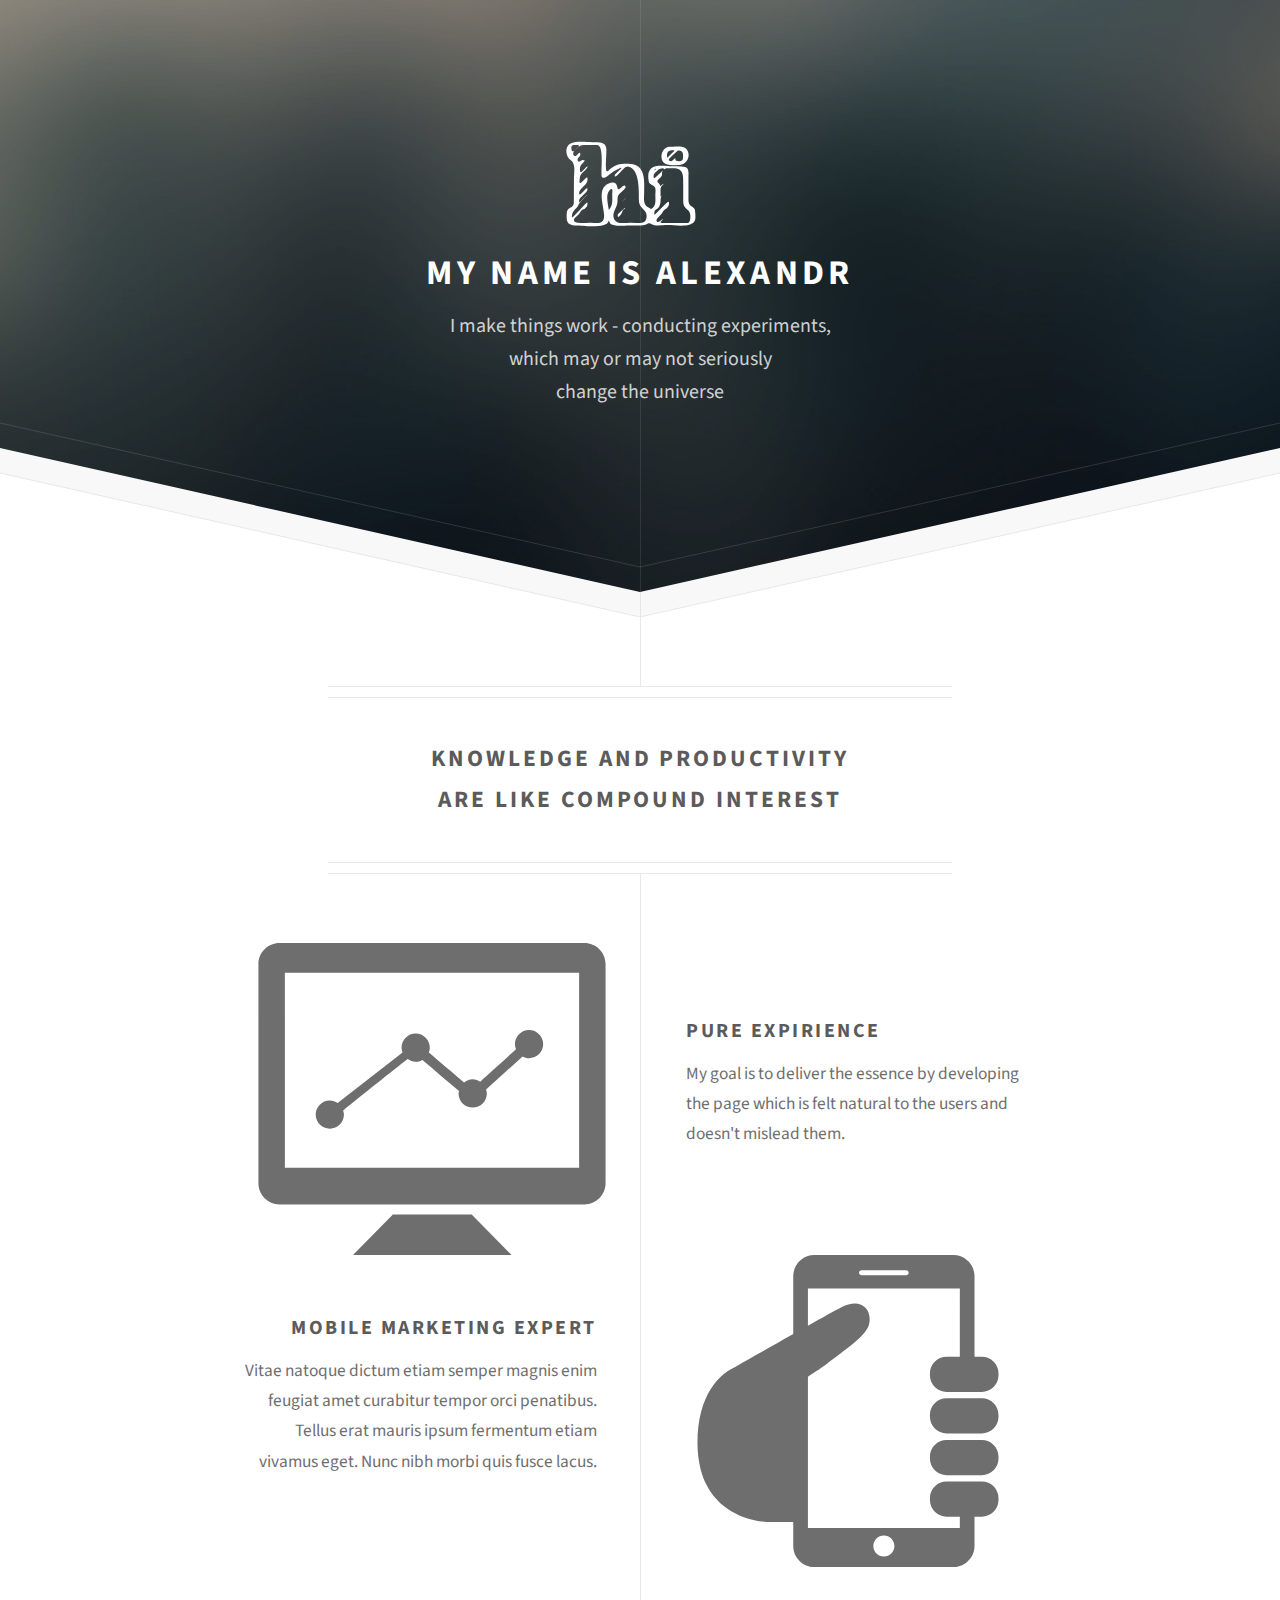
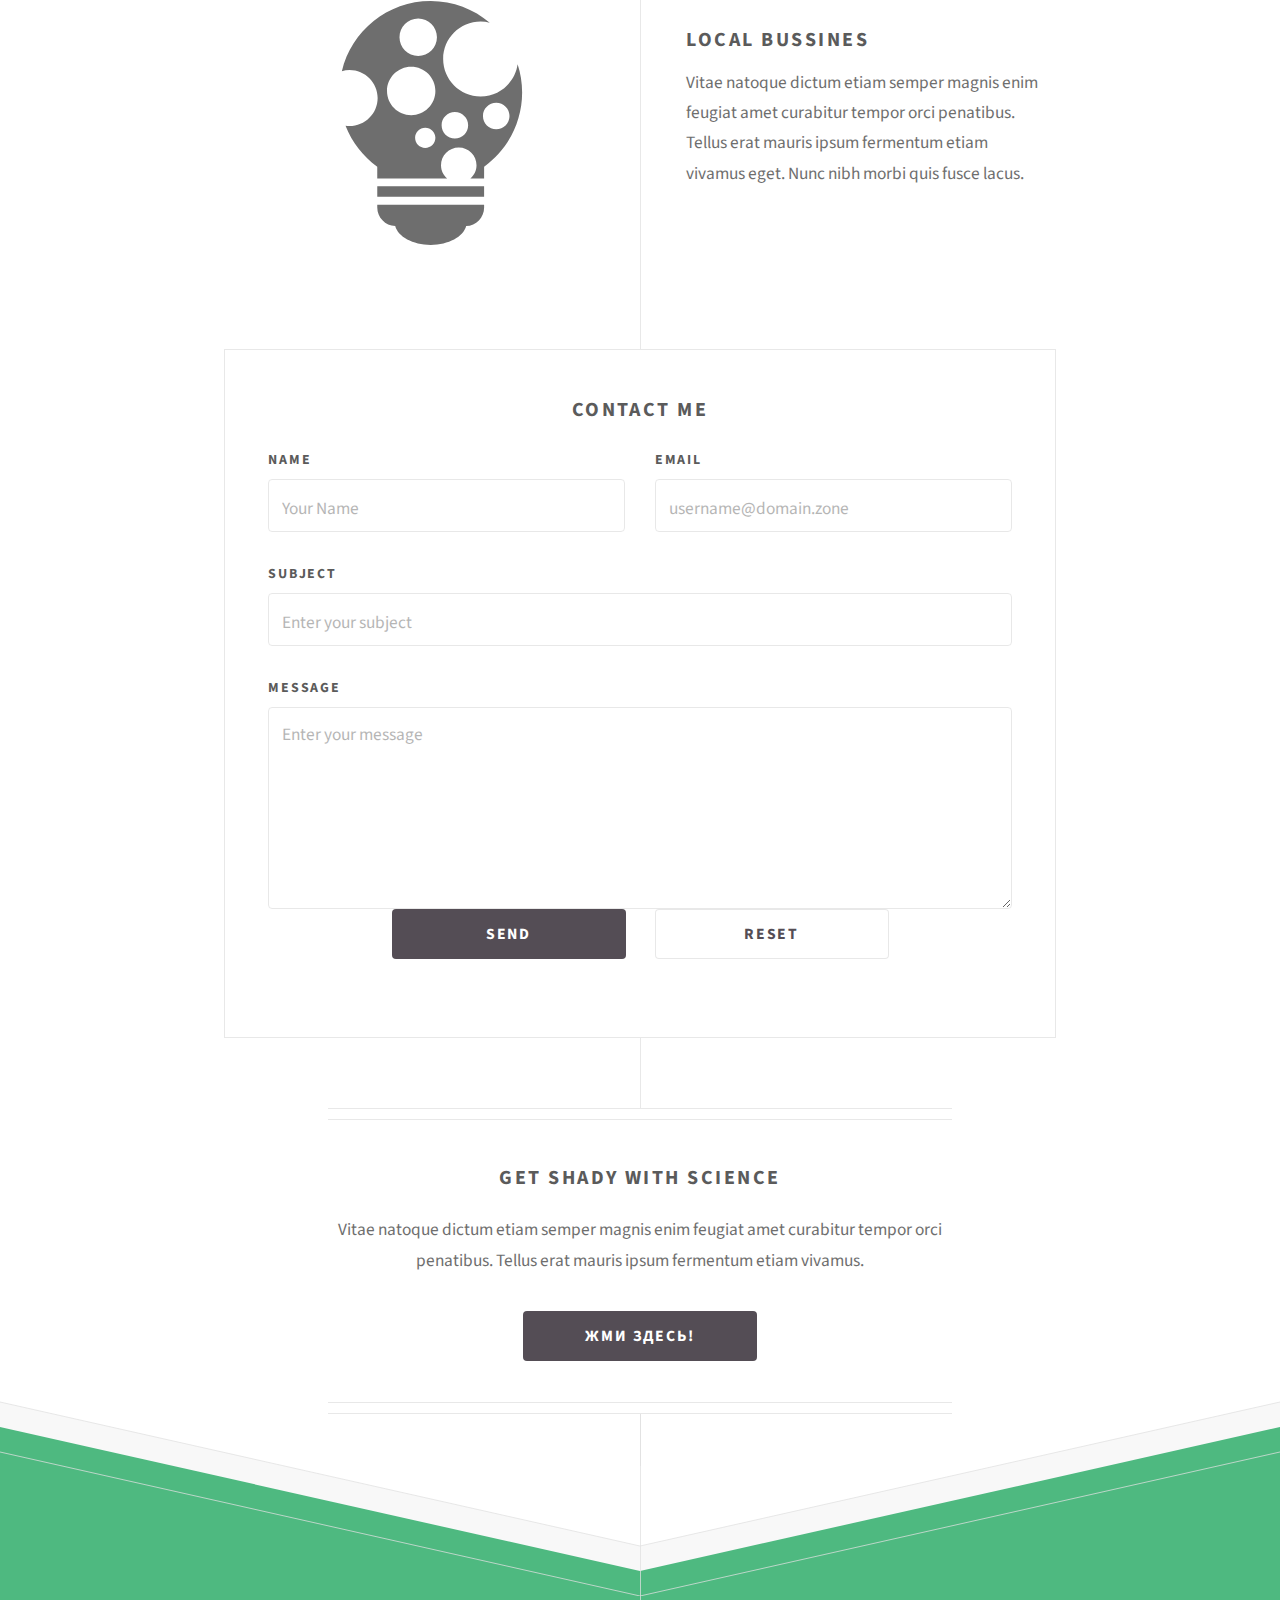
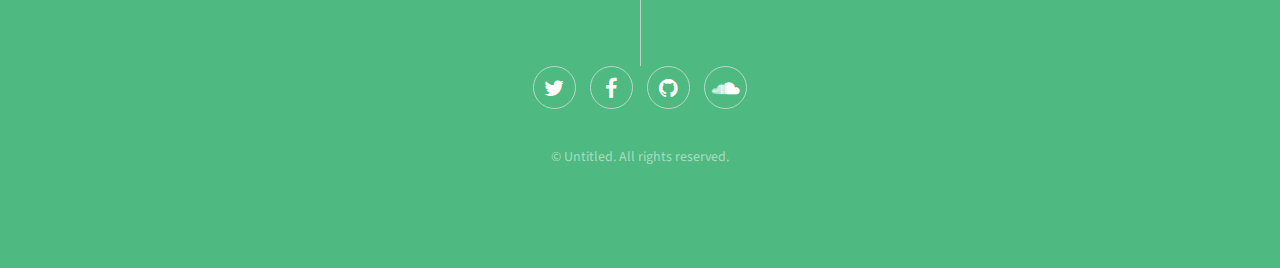
==== commit 5bca5494: "formfix" ====
--- a/index.html
+++ b/index.html
@@ -202,7 +202,7 @@
                         </div>
                         <div class="6u">
                             <label for="email">Email</label>
-                            <input class="text" type="text" name="_replyto" id="email" value="" placeholder="username@domain.zone />
+                            <input class="text" type="text" name="_replyto" id="email" value="" placeholder="username@domain.zone" />
                         </div>
                     </div>
                     <div class="row">
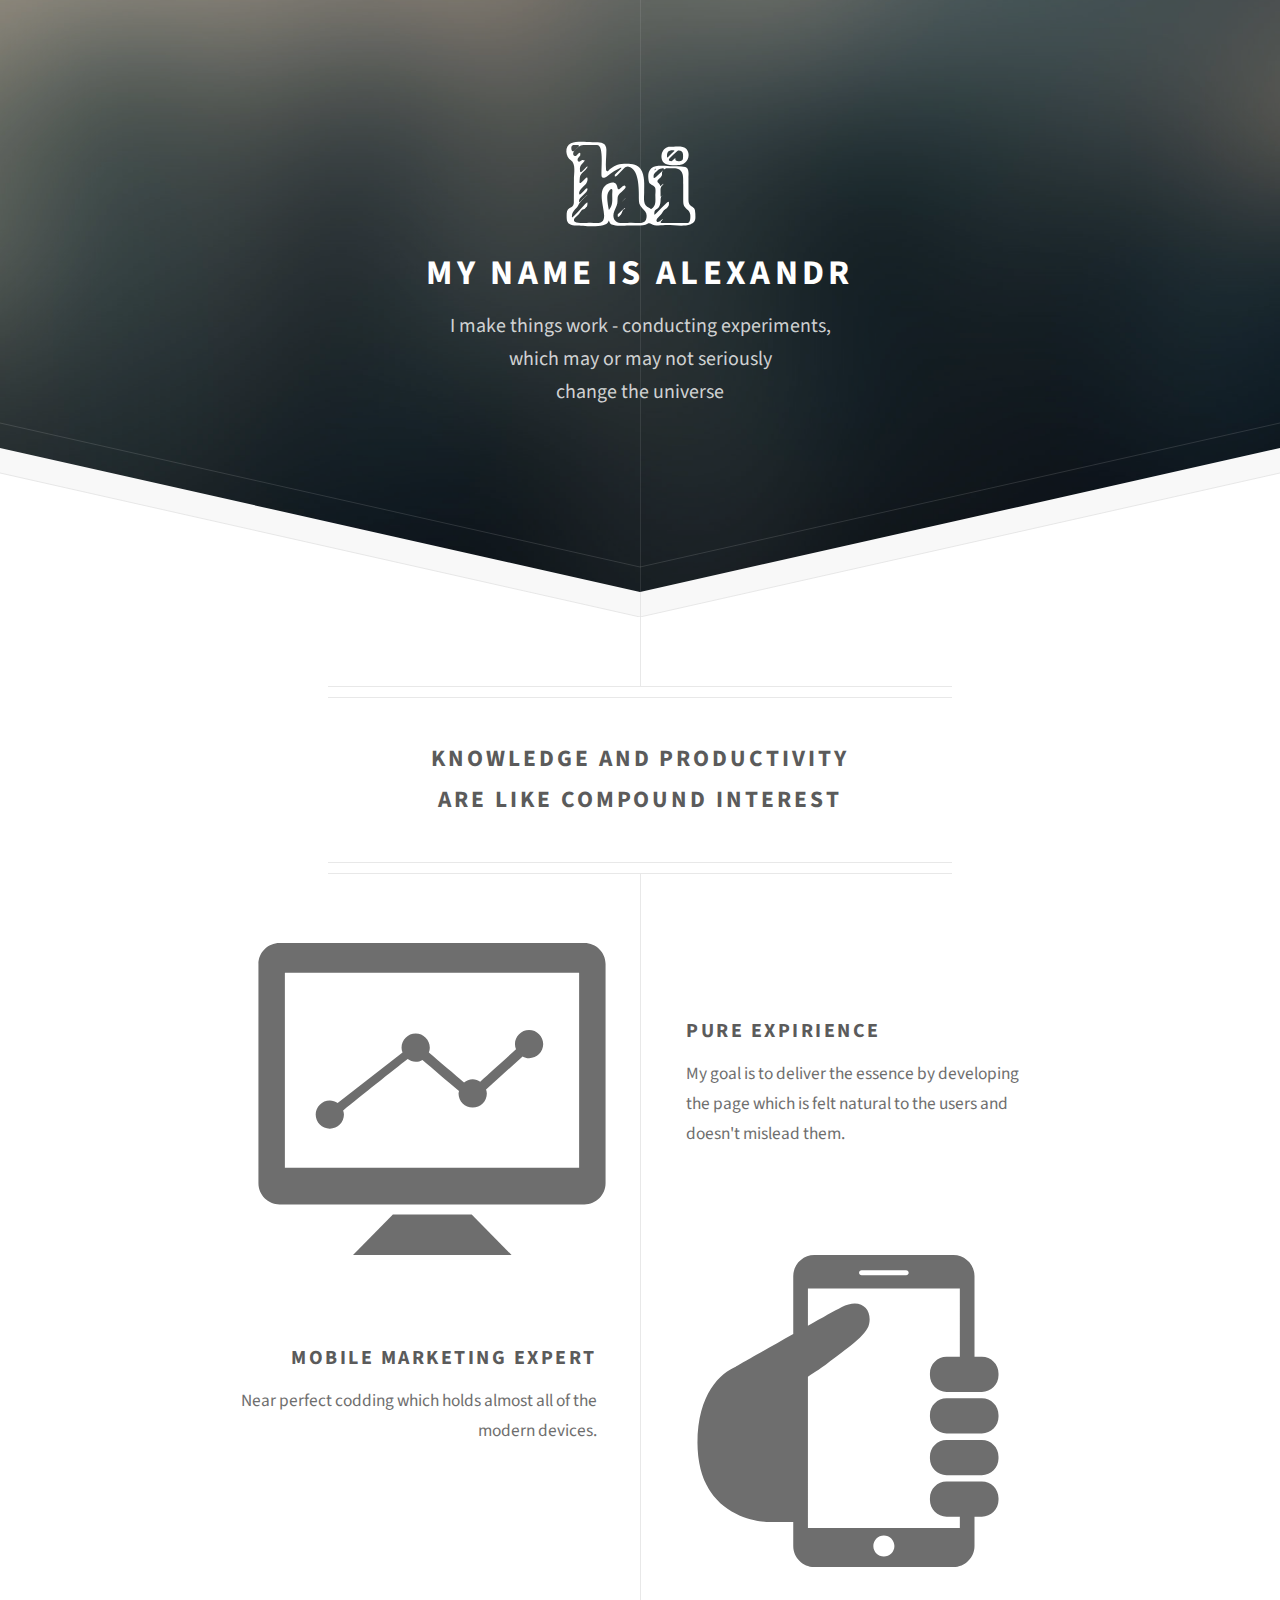
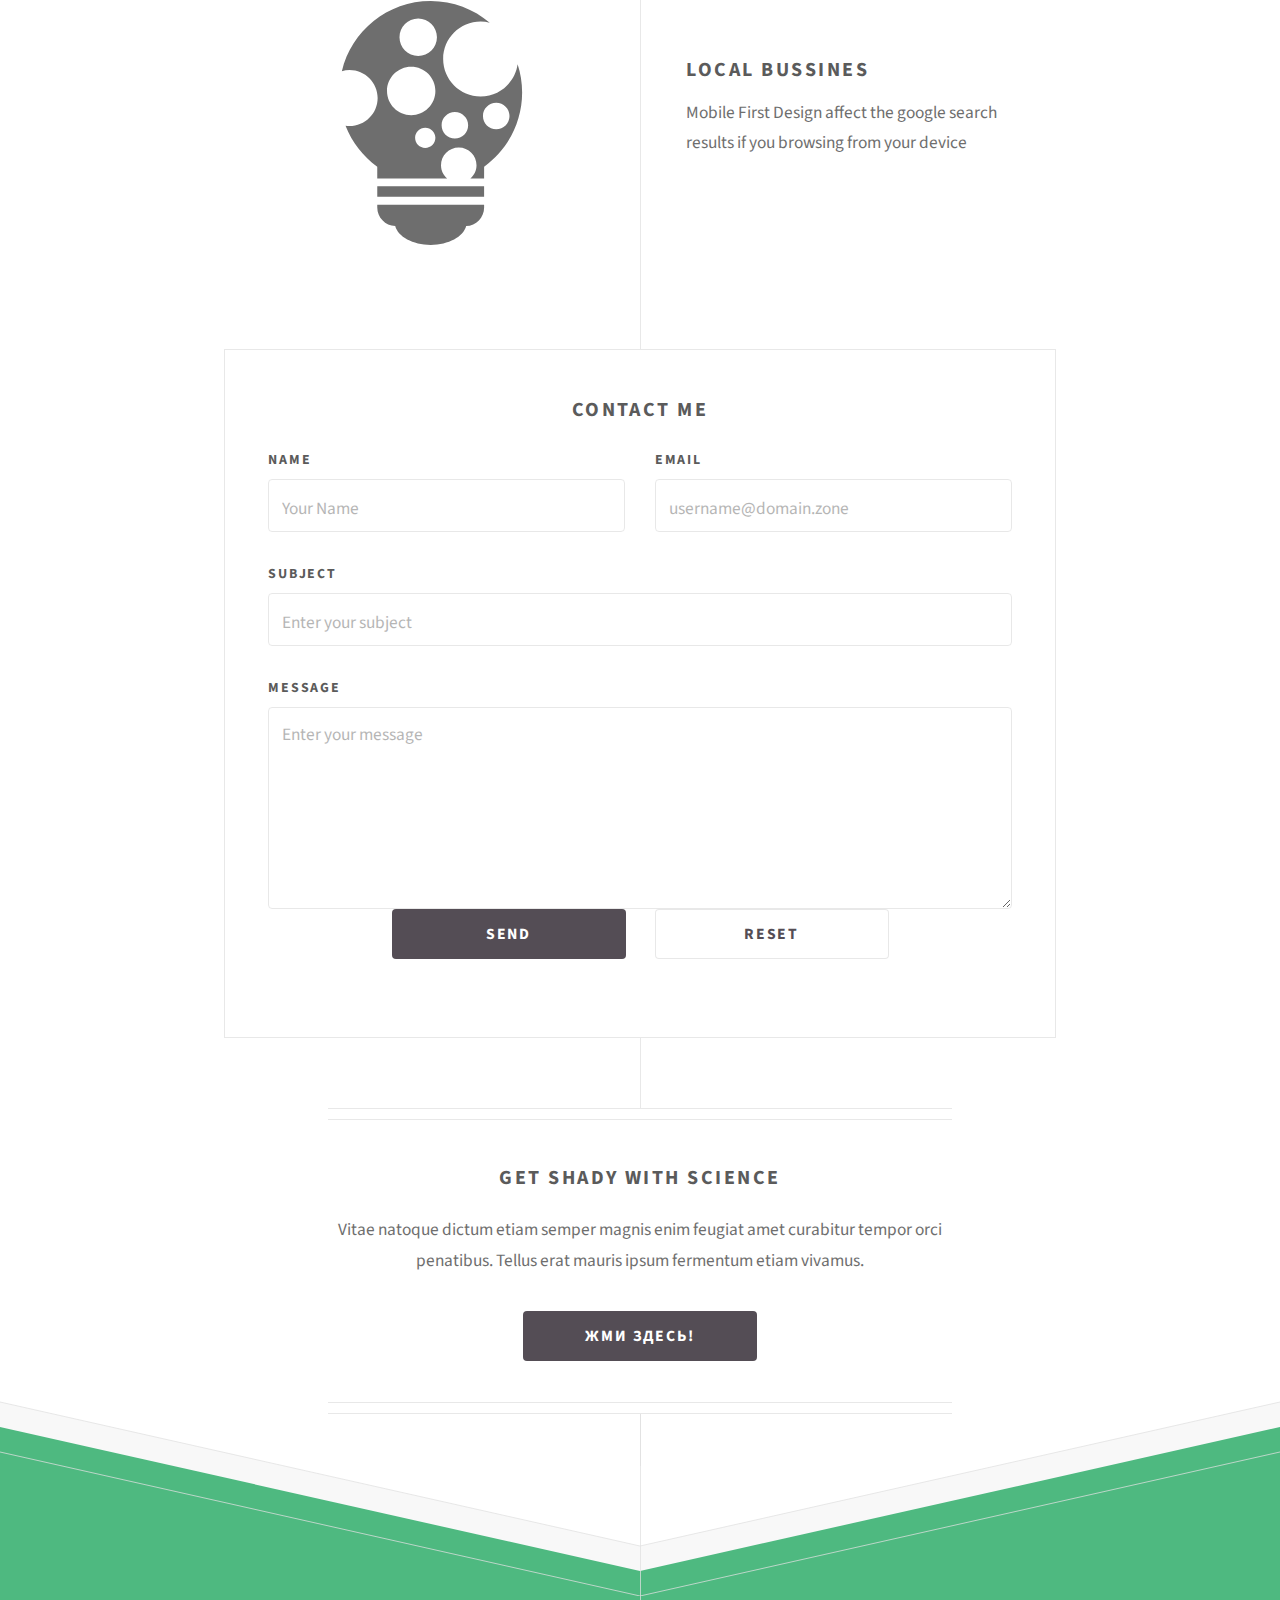
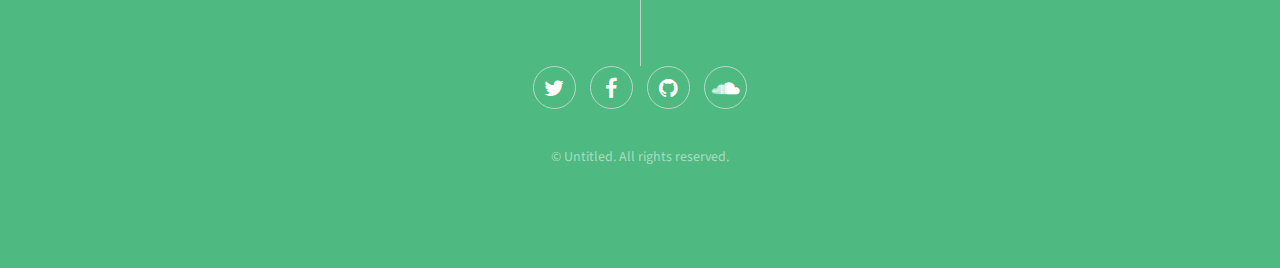
==== commit 517d4f34: "Content" ====
--- a/index.html
+++ b/index.html
@@ -74,7 +74,7 @@
                 </svg>
                 <div class="content ">
                     <h3>Mobile Marketing Expert</h3>
-                    <p>Vitae natoque dictum etiam semper magnis enim feugiat amet curabitur tempor orci penatibus. Tellus erat mauris ipsum fermentum etiam vivamus eget. Nunc nibh morbi quis fusce lacus.</p>
+                    <p>Near perfect codding which holds almost all of the modern devices.</p>
                 </div>
             </section>
             <section class="feature left ">
@@ -86,7 +86,7 @@
                 </a>
                 <div class="content">
                     <h3>Local Bussines</h3>
-                    <p>Vitae natoque dictum etiam semper magnis enim feugiat amet curabitur tempor orci penatibus. Tellus erat mauris ipsum fermentum etiam vivamus eget. Nunc nibh morbi quis fusce lacus.</p>
+                    <p>Mobile First Design affect the google search results if you browsing from your device</p>
                 </div>
             </section>
         </div>
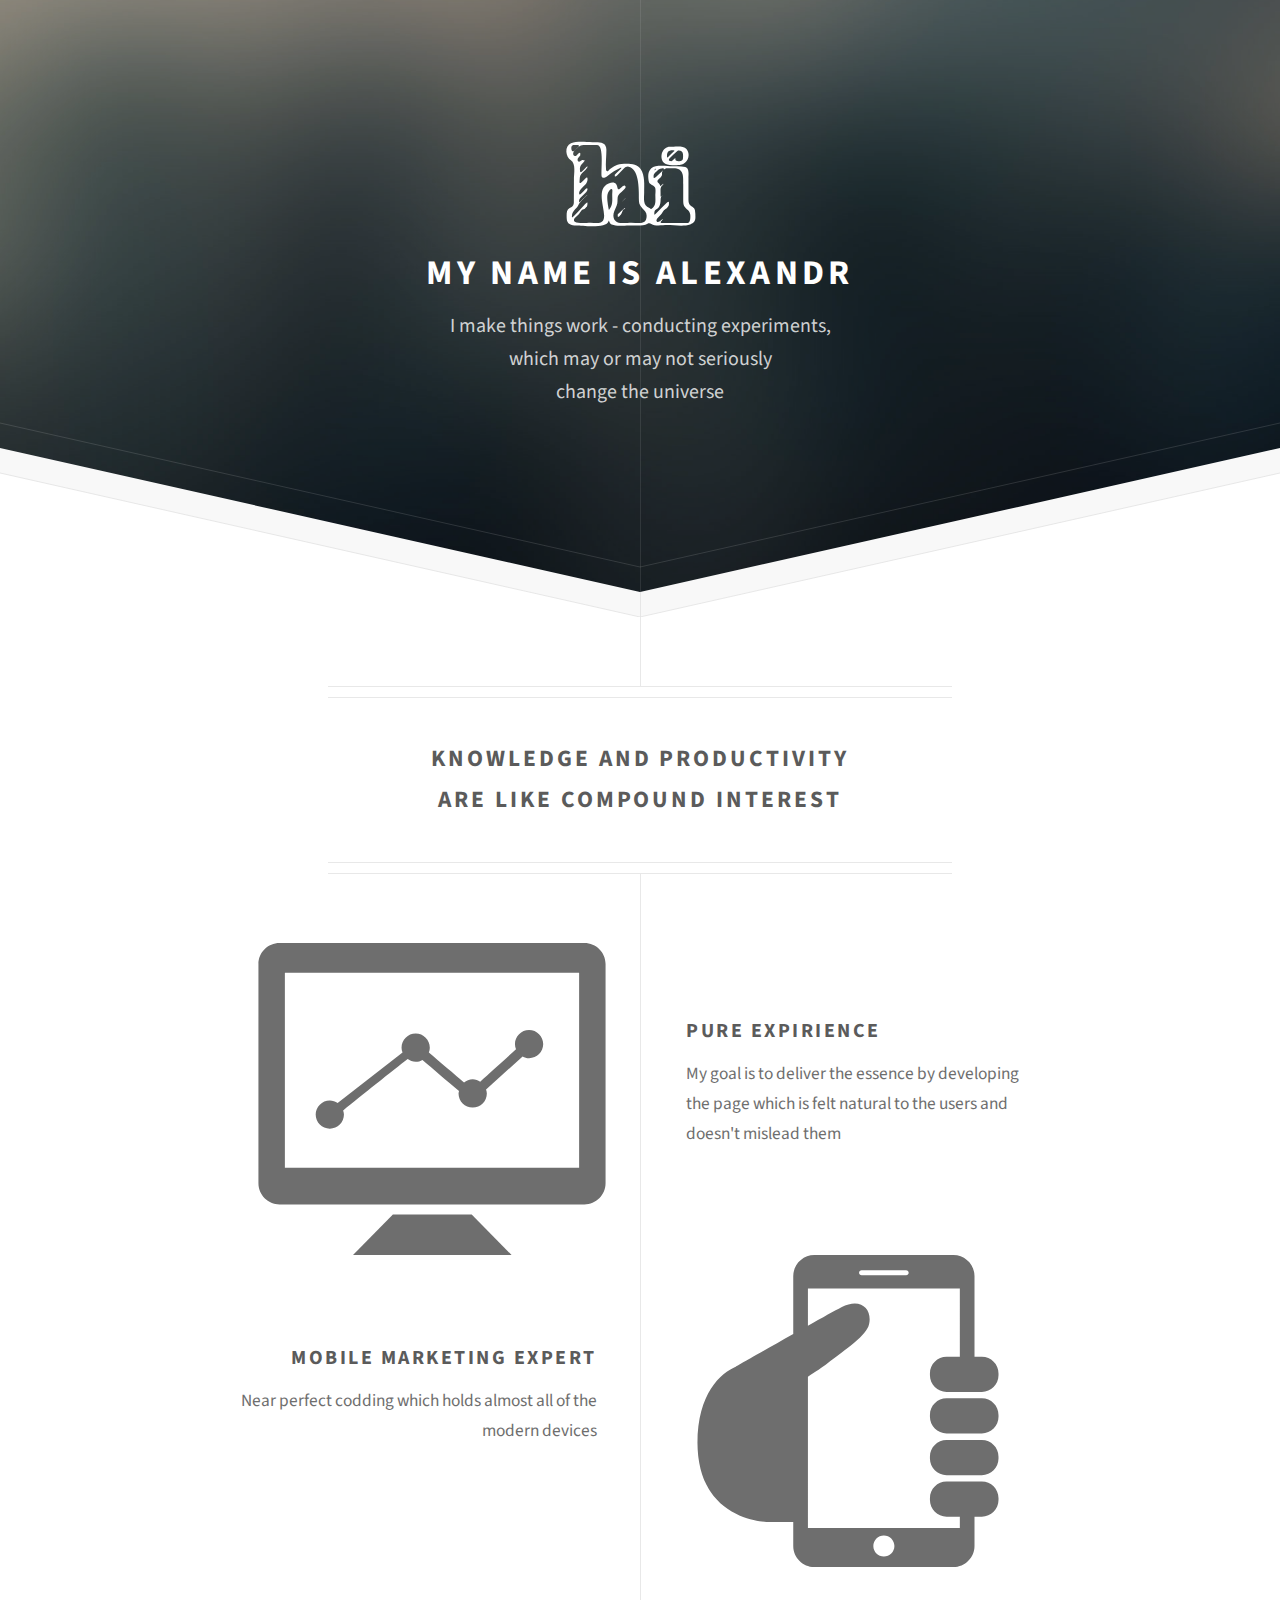
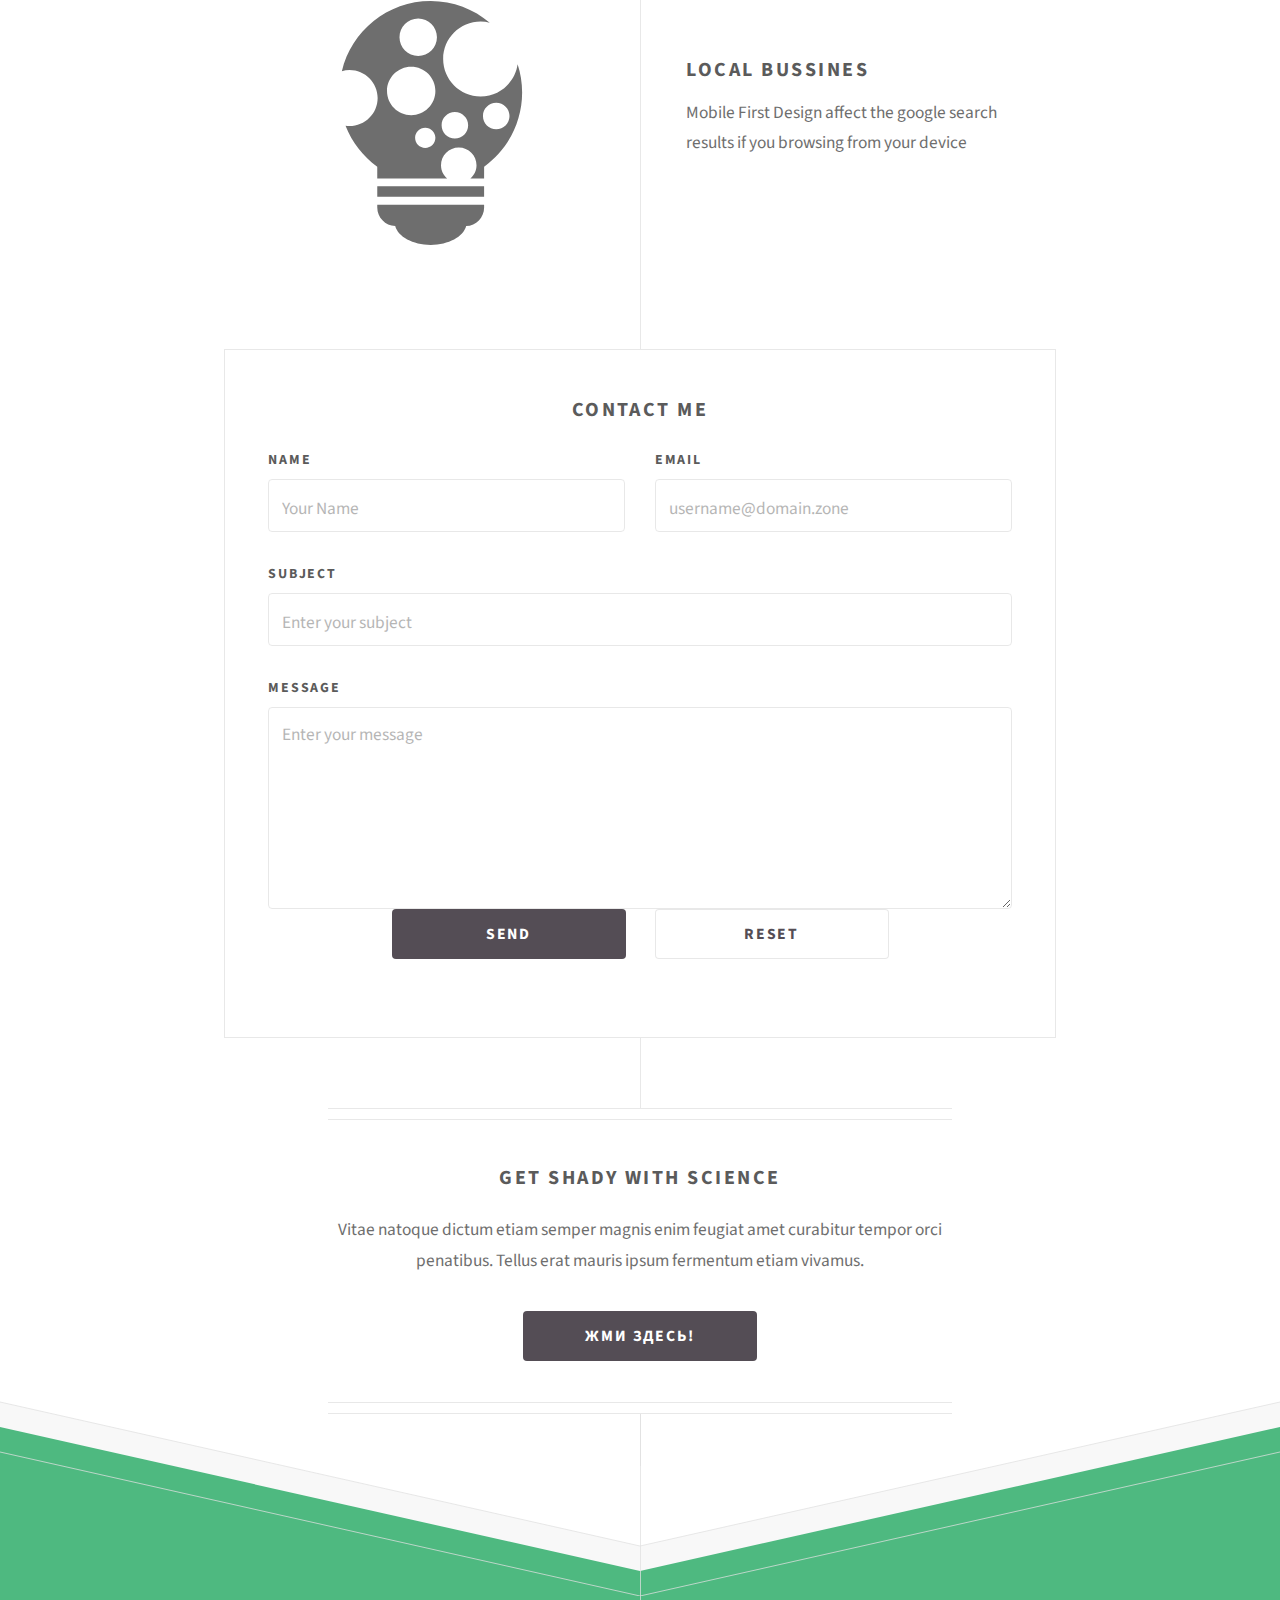
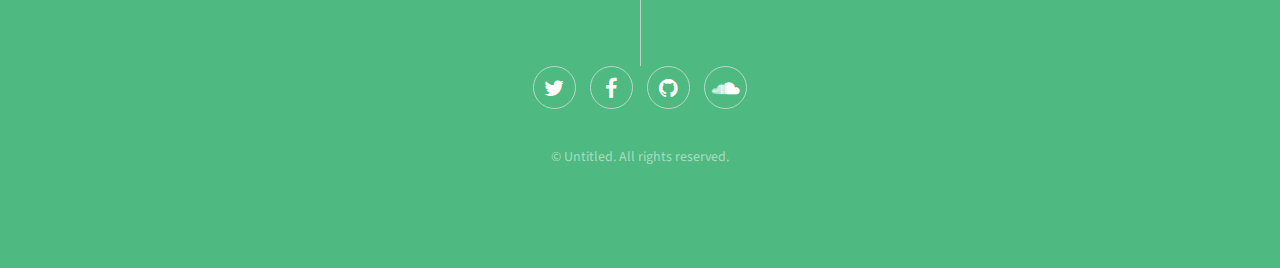
==== commit f3f75e5f: "1" ====
--- a/index.html
+++ b/index.html
@@ -61,7 +61,7 @@
                 </svg>
                 <div class="content ">
                     <h3>Pure expirience</h3>
-                    <p>My goal is to deliver the essence by developing the page which is felt natural to the users and doesn't mislead them.</p>
+                    <p>My goal is to deliver the essence by developing the page which is felt natural to the users and doesn't mislead them</p>
                 </div>
             </section>
             <section class="feature right ">
@@ -74,7 +74,7 @@
                 </svg>
                 <div class="content ">
                     <h3>Mobile Marketing Expert</h3>
-                    <p>Near perfect codding which holds almost all of the modern devices.</p>
+                    <p>Near perfect codding which holds almost all of the modern devices</p>
                 </div>
             </section>
             <section class="feature left ">
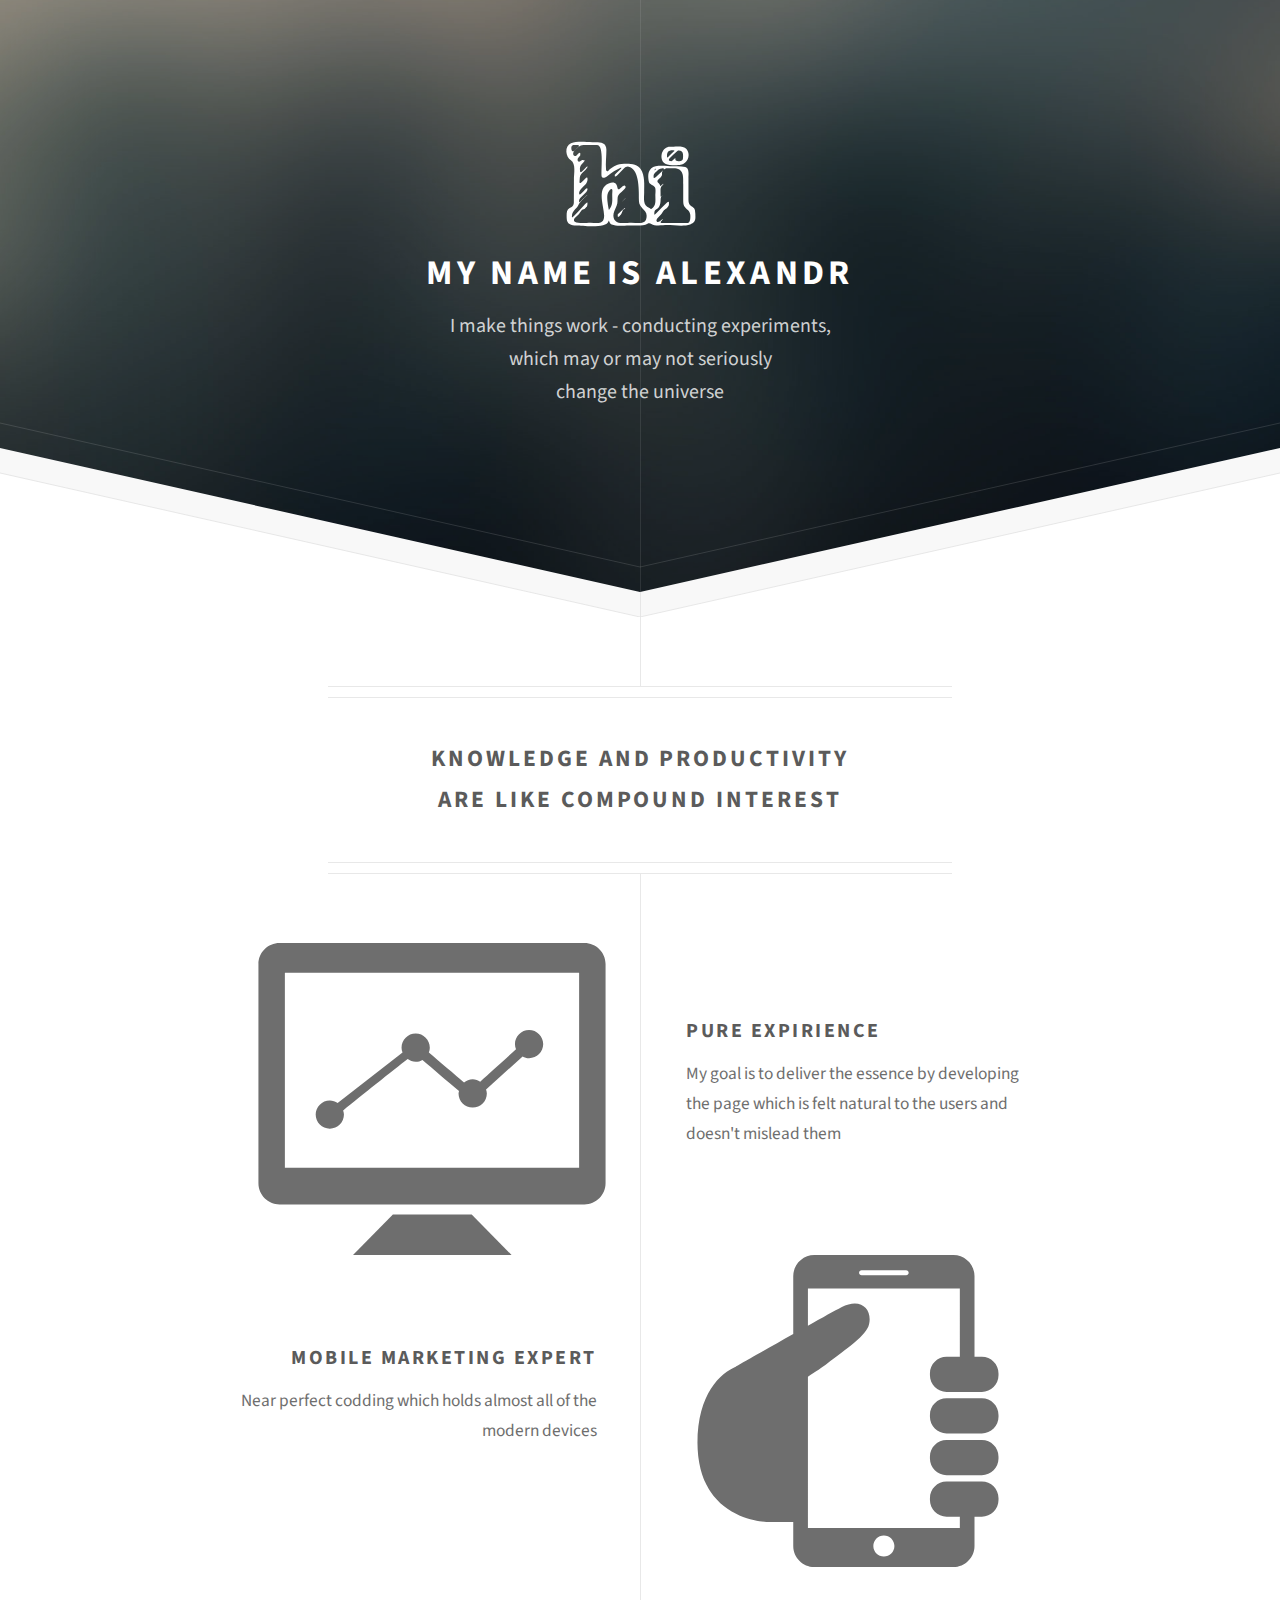
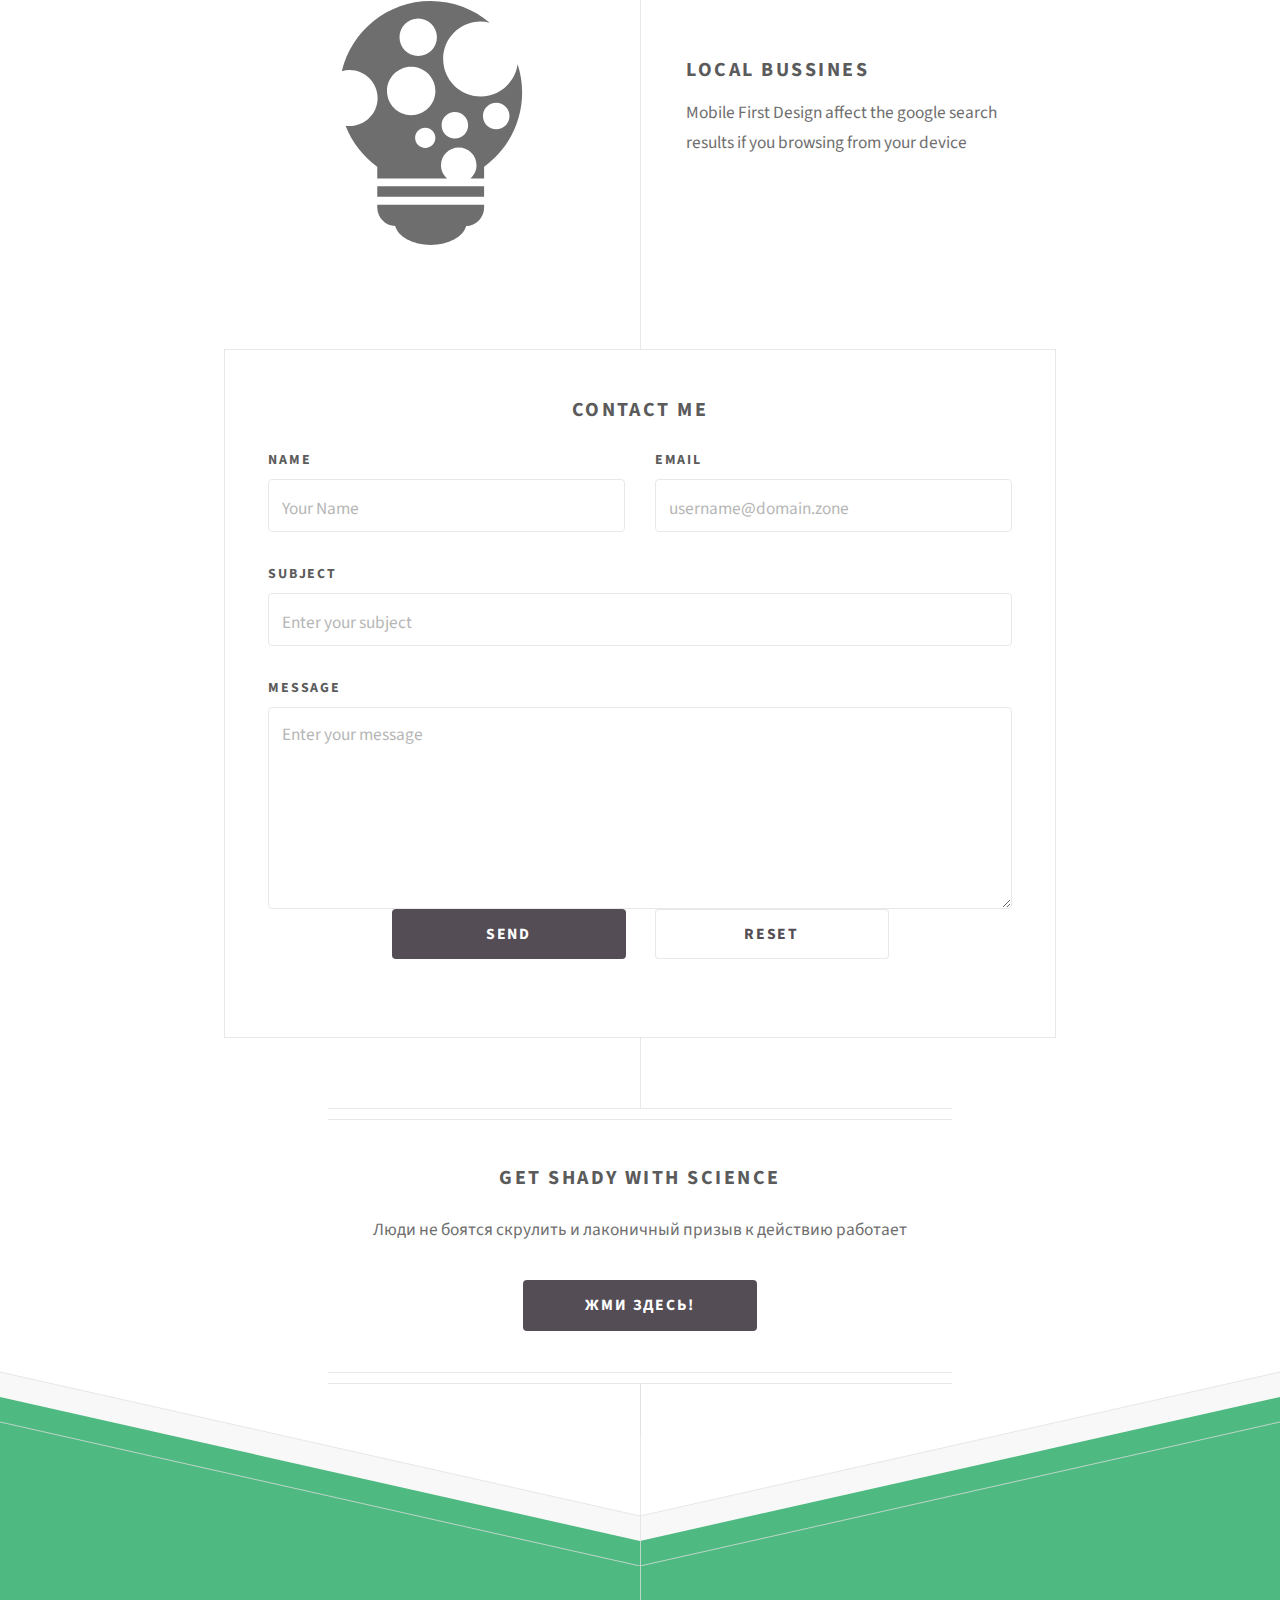
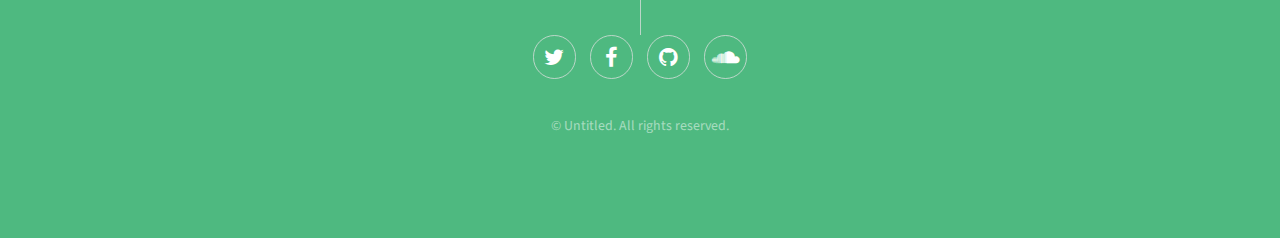
==== commit 32f1fd8f: "1" ====
--- a/index.html
+++ b/index.html
@@ -236,7 +236,7 @@
 
         <footer class="major container small">
             <h3>Get shady with science</h3>
-            <p>Vitae natoque dictum etiam semper magnis enim feugiat amet curabitur tempor orci penatibus. Tellus erat mauris ipsum fermentum etiam vivamus.</p>
+            <p>Люди не боятся скрулить и лаконичный призыв к действию работает</p>
             <ul class="actions">
                 <li><a href="#" class="button">Жми здесь!</a>
                 </li>
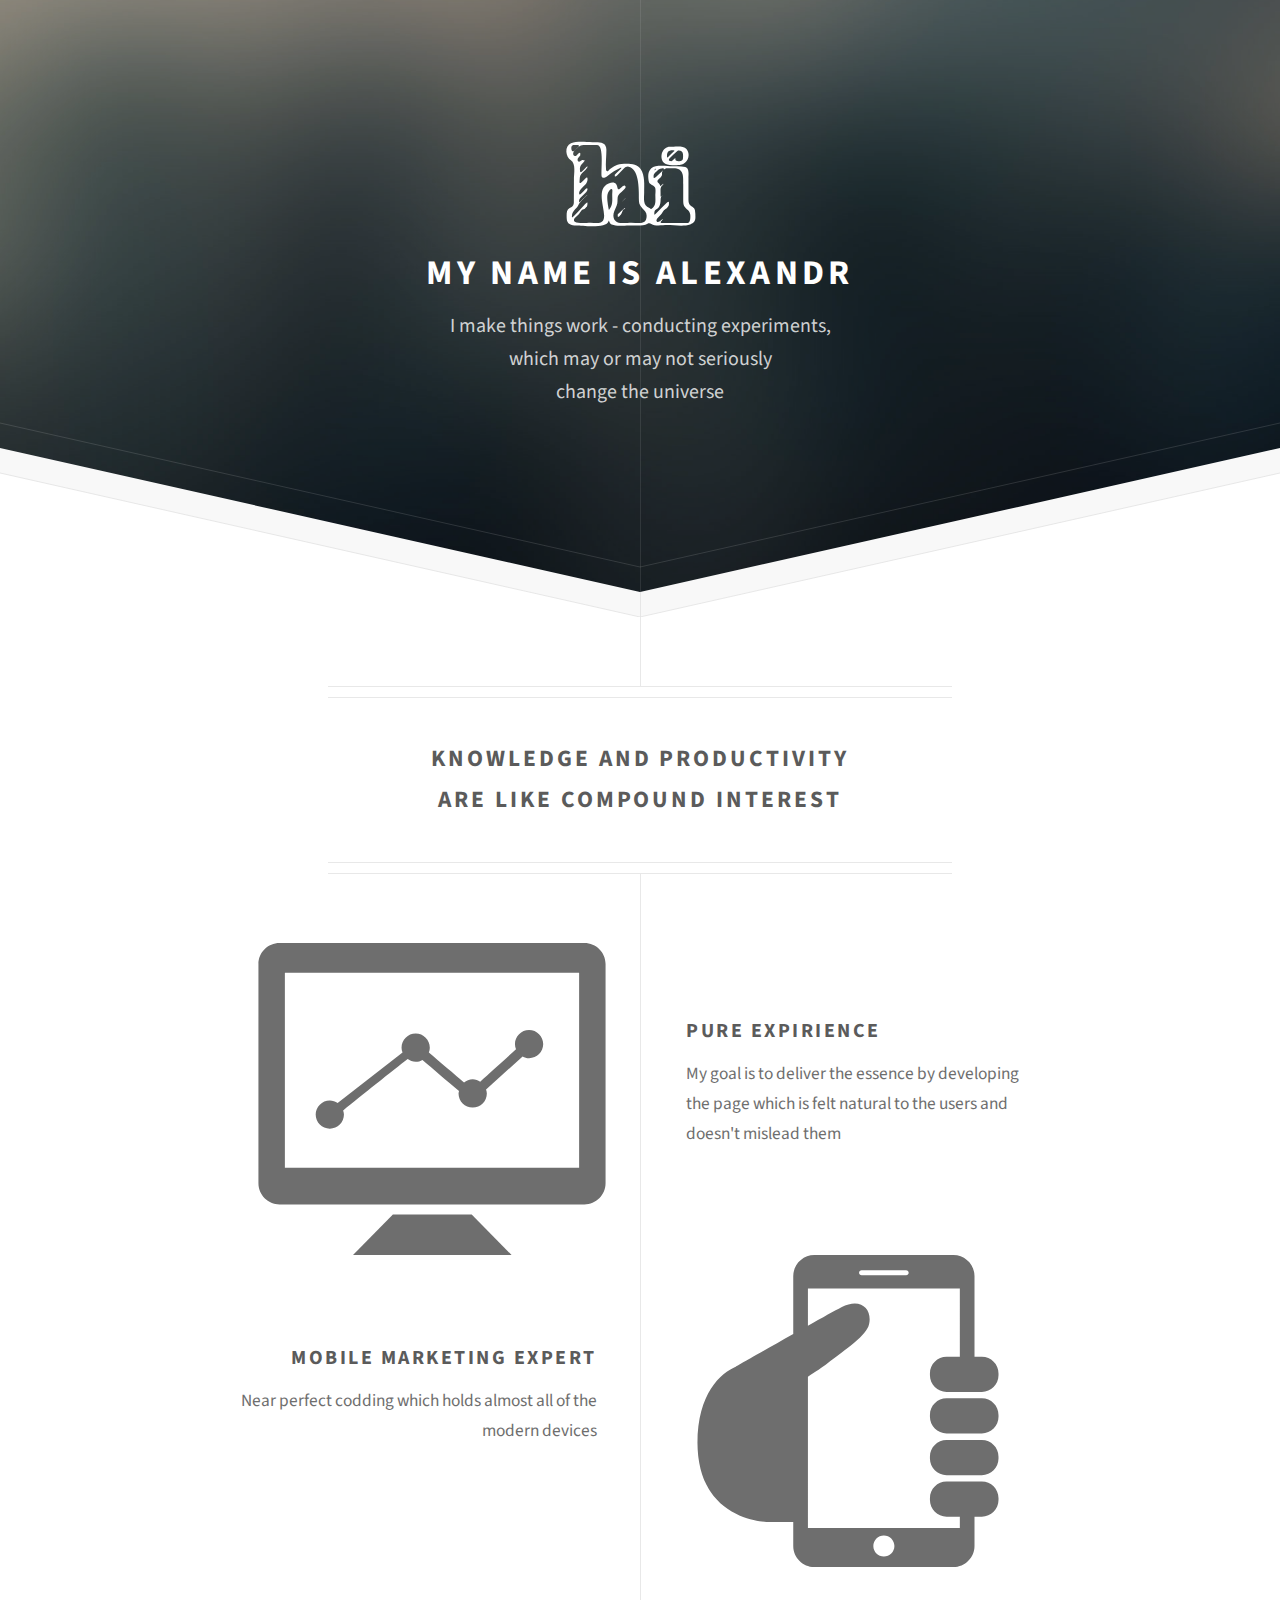
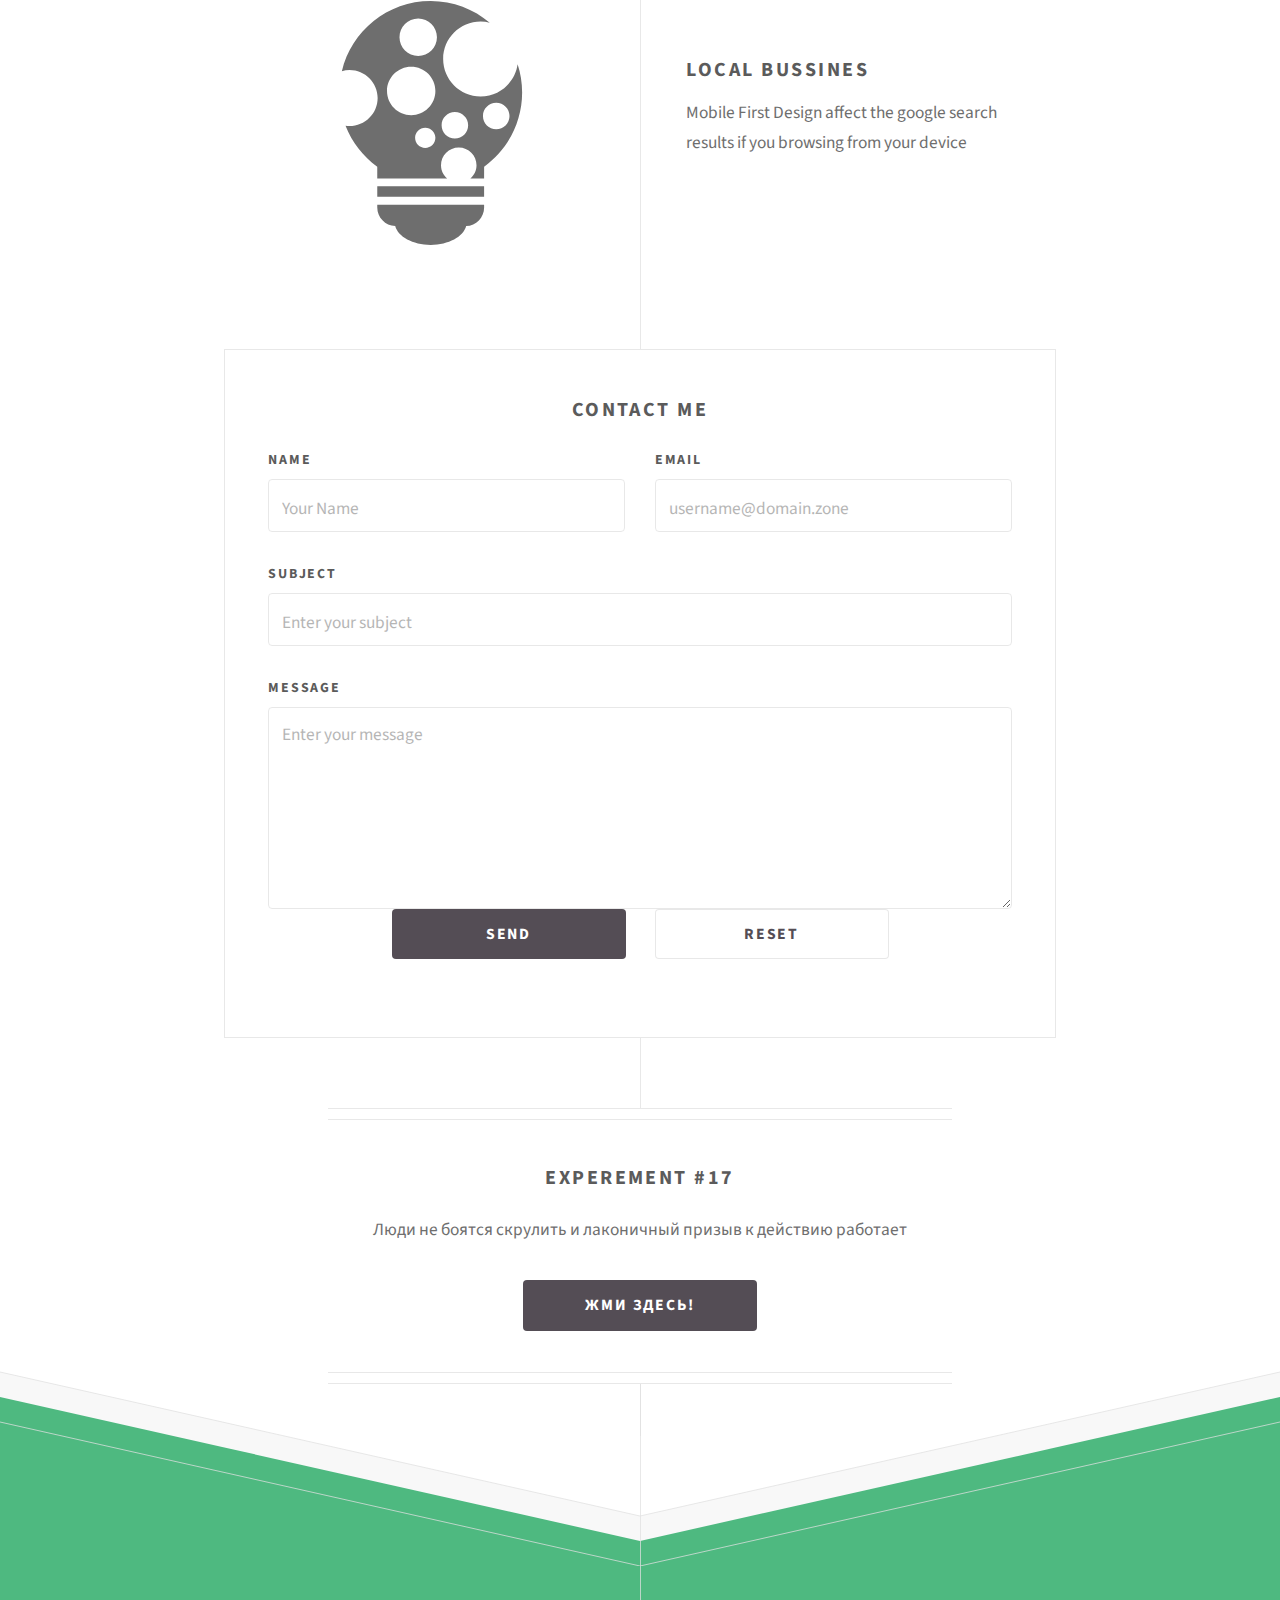
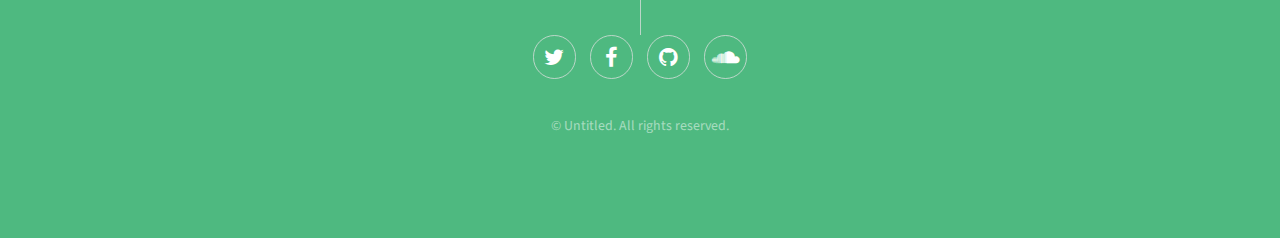
==== commit c0baae96: "1" ====
--- a/index.html
+++ b/index.html
@@ -235,7 +235,7 @@
         </div>
 
         <footer class="major container small">
-            <h3>Get shady with science</h3>
+            <h3>Experement #17</h3>
             <p>Люди не боятся скрулить и лаконичный призыв к действию работает</p>
             <ul class="actions">
                 <li><a href="#" class="button">Жми здесь!</a>
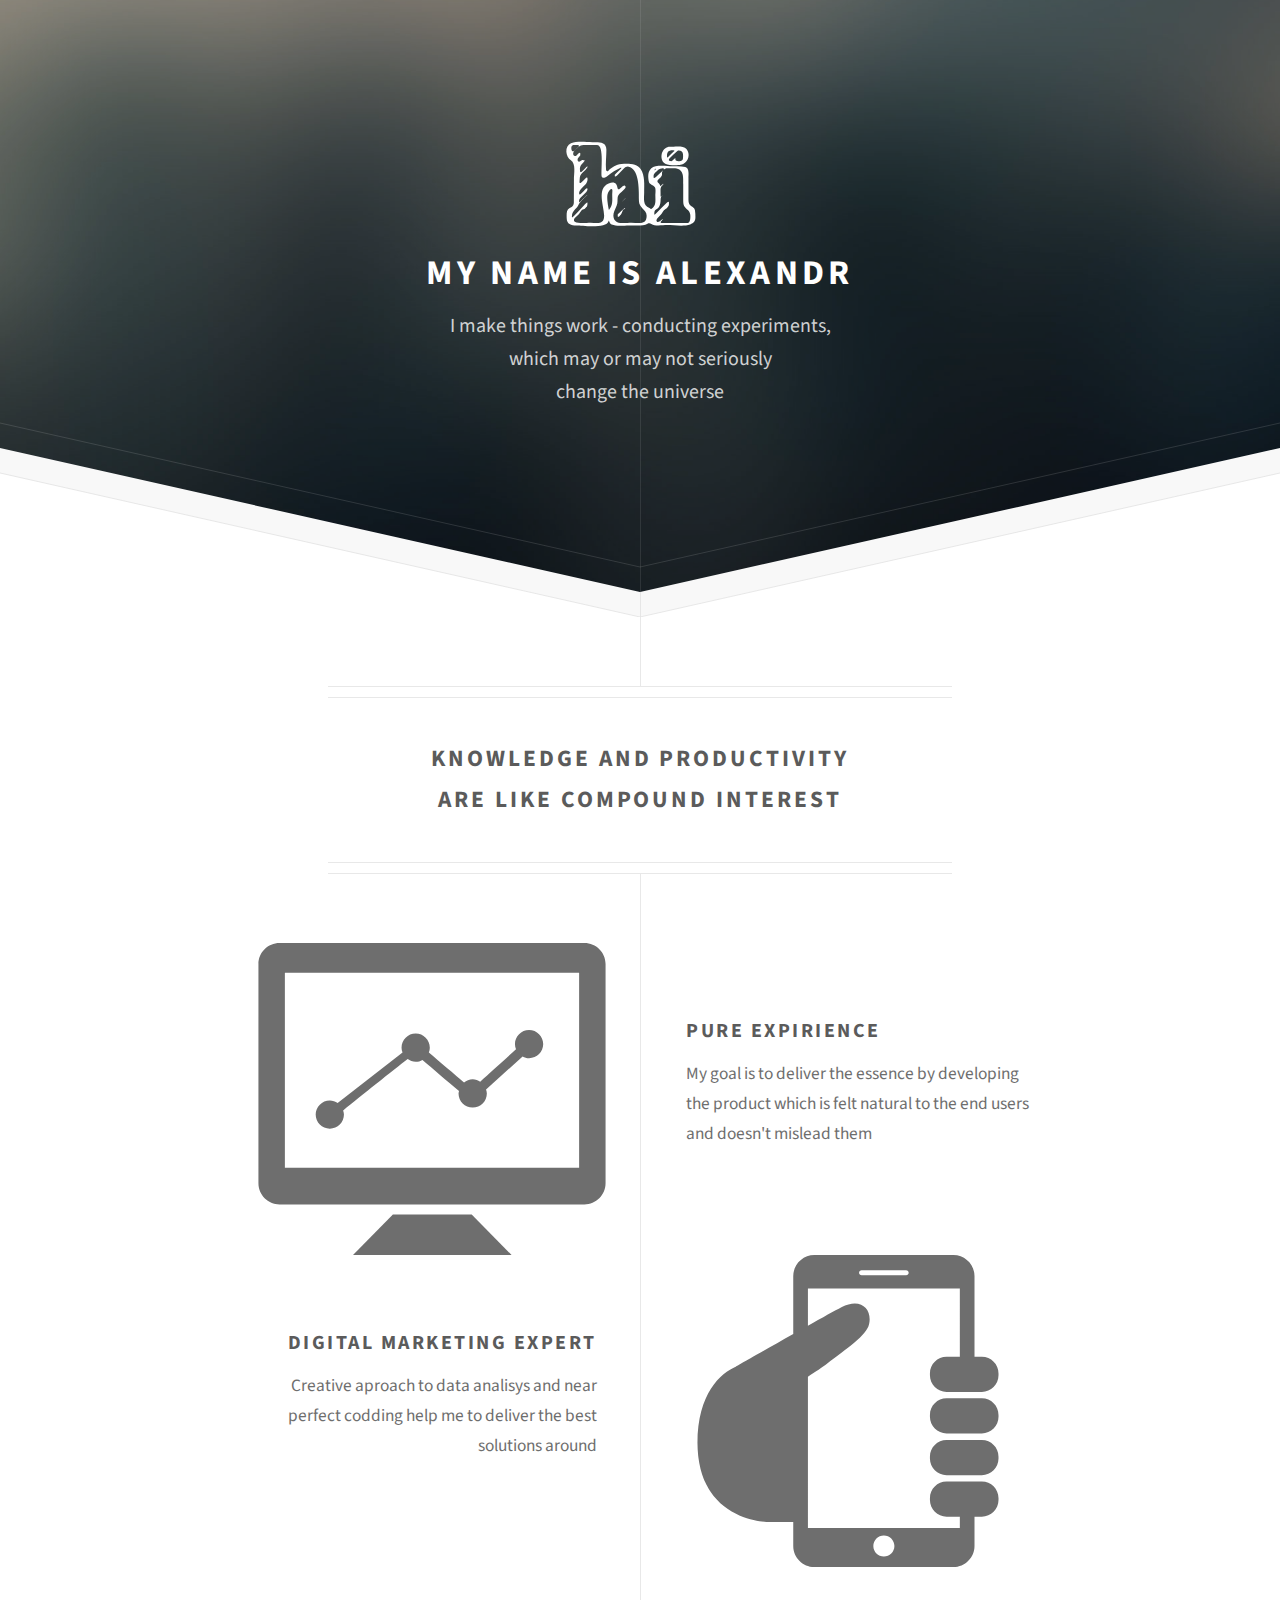
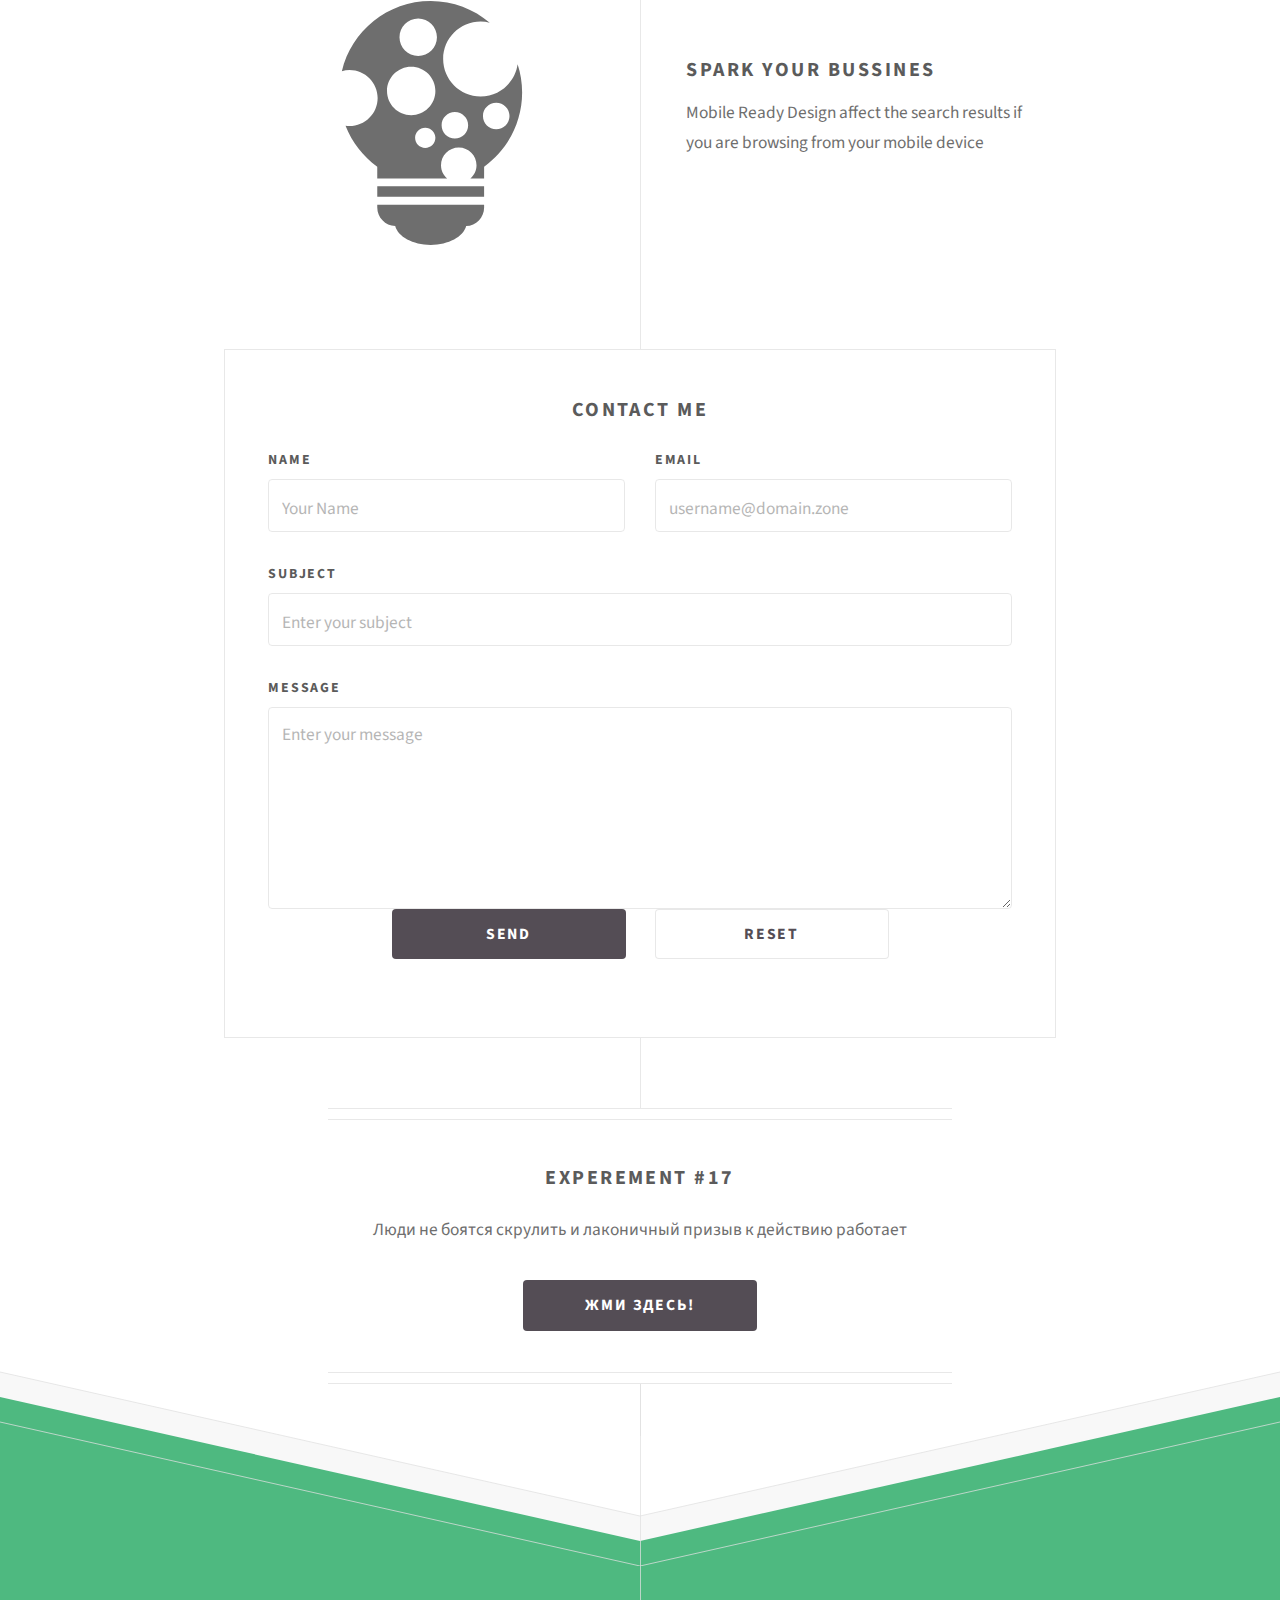
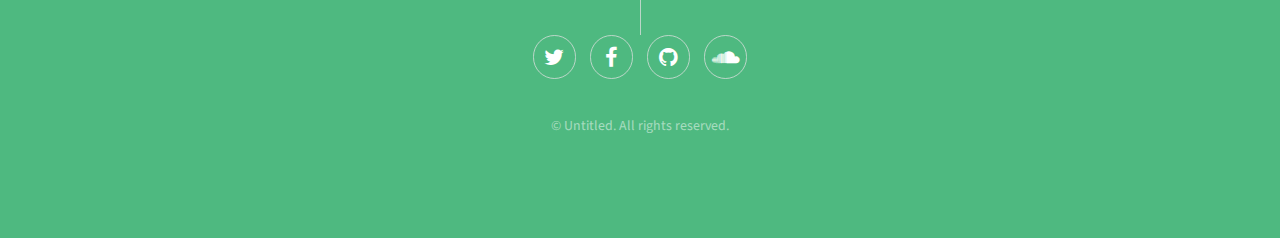
==== commit c19e2365: "trololo" ====
--- a/index.html
+++ b/index.html
@@ -16,6 +16,7 @@
         <link rel="stylesheet" href="css/style-wide.css" />
     </noscript>
     <!--[if lte IE 8]><link rel="stylesheet" href="css/ie/v8.css" /><![endif]-->
+    <meta name="google-site-verification" content="aBWghX7H3eCzaX59lK-KPUlbSQJqIrQMoHHt3Q--7dw" />
 </head>
 
 <body>
@@ -61,7 +62,7 @@
                 </svg>
                 <div class="content ">
                     <h3>Pure expirience</h3>
-                    <p>My goal is to deliver the essence by developing the page which is felt natural to the users and doesn't mislead them</p>
+                    <p>My goal is to deliver the essence by developing the product which is felt natural to the end users and doesn't mislead them</p>
                 </div>
             </section>
             <section class="feature right ">
@@ -73,8 +74,8 @@
                     </g>
                 </svg>
                 <div class="content ">
-                    <h3>Mobile Marketing Expert</h3>
-                    <p>Near perfect codding which holds almost all of the modern devices</p>
+                    <h3>Digital Marketing Expert</h3>
+                    <p>Creative aproach to data analisys and near perfect codding help me to deliver the best solutions around</p>
                 </div>
             </section>
             <section class="feature left ">
@@ -85,8 +86,8 @@
 
                 </a>
                 <div class="content">
-                    <h3>Local Bussines</h3>
-                    <p>Mobile First Design affect the google search results if you browsing from your device</p>
+                    <h3>Spark your Bussines</h3>
+                    <p>Mobile Ready Design affect the search results if you are browsing from your mobile device</p>
                 </div>
             </section>
         </div>
